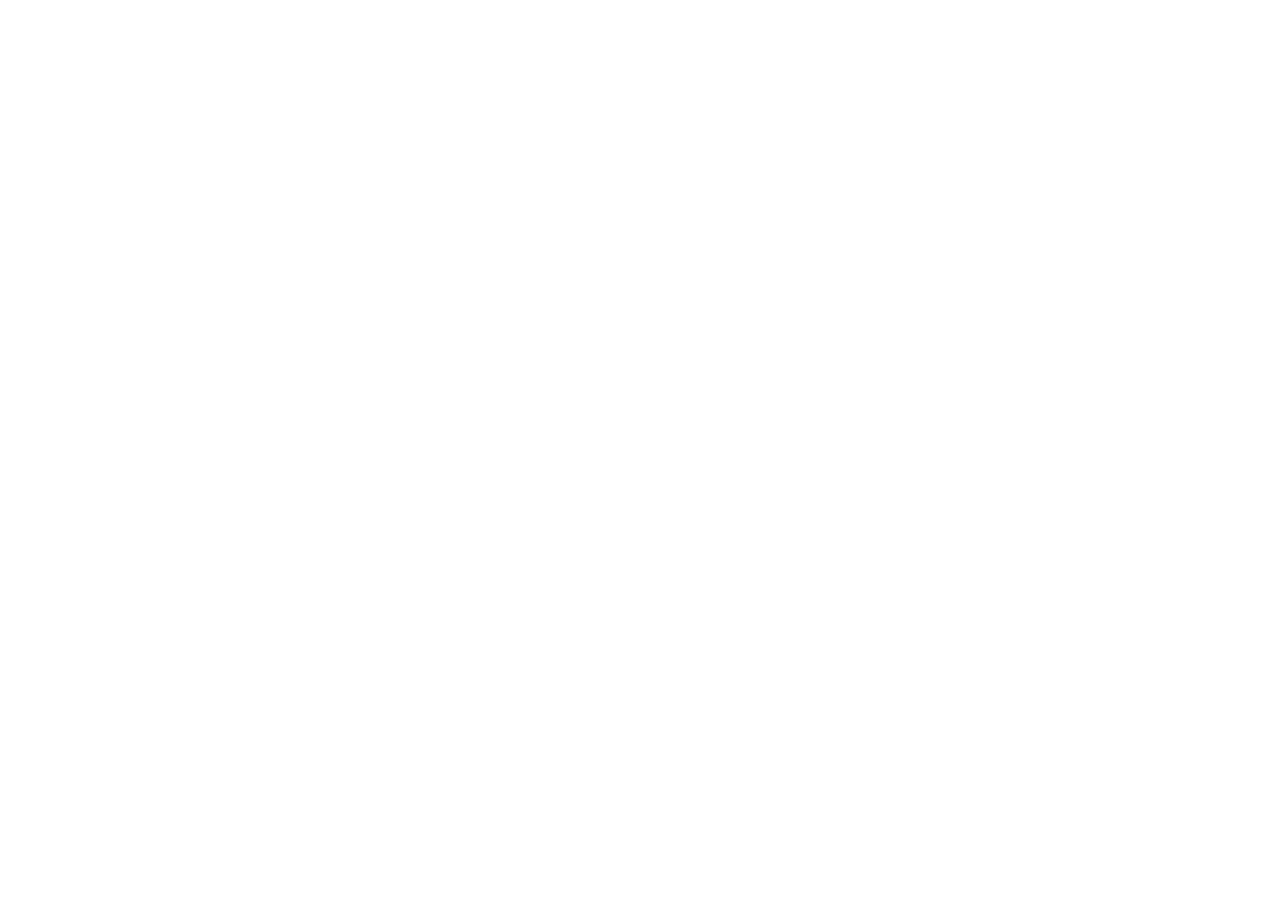
==== HTML/cadastro.html @ 1b9bcfbc "Conectando codigos entre si e ao Github" ====
<!doctype html>
<html lang="en">
  <head>
    <!-- Required meta tags -->
    <meta charset="utf-8">
    <meta name="viewport" content="width=device-width, initial-scale=1">

    <!-- Bootstrap CSS -->
    <link href="https://cdn.jsdelivr.net/npm/bootstrap@5.0.2/dist/css/bootstrap.min.css" rel="stylesheet" integrity="sha384-EVSTQN3/azprG1Anm3QDgpJLIm9Nao0Yz1ztcQTwFspd3yD65VohhpuuCOmLASjC" crossorigin="anonymous">
    <link rel="stylesheet" href="../CSS/index.css"/>

    <title>Hello, world!</title>
  </head>
  <body>
    

    <!-- Optional JavaScript; choose one of the two! -->

    <!-- Option 1: Bootstrap Bundle with Popper -->
    <script src="https://cdn.jsdelivr.net/npm/bootstrap@5.0.2/dist/js/bootstrap.bundle.min.js" integrity="sha384-MrcW6ZMFYlzcLA8Nl+NtUVF0sA7MsXsP1UyJoMp4YLEuNSfAP+JcXn/tWtIaxVXM" crossorigin="anonymous"></script>

    <!-- Option 2: Separate Popper and Bootstrap JS -->
    <!--
    <script src="https://cdn.jsdelivr.net/npm/@popperjs/core@2.9.2/dist/umd/popper.min.js" integrity="sha384-IQsoLXl5PILFhosVNubq5LC7Qb9DXgDA9i+tQ8Zj3iwWAwPtgFTxbJ8NT4GN1R8p" crossorigin="anonymous"></script>
    <script src="https://cdn.jsdelivr.net/npm/bootstrap@5.0.2/dist/js/bootstrap.min.js" integrity="sha384-cVKIPhGWiC2Al4u+LWgxfKTRIcfu0JTxR+EQDz/bgldoEyl4H0zUF0QKbrJ0EcQF" crossorigin="anonymous"></script>
    -->
    <script src="../JS/index.js"></script>
  </body>
</html>
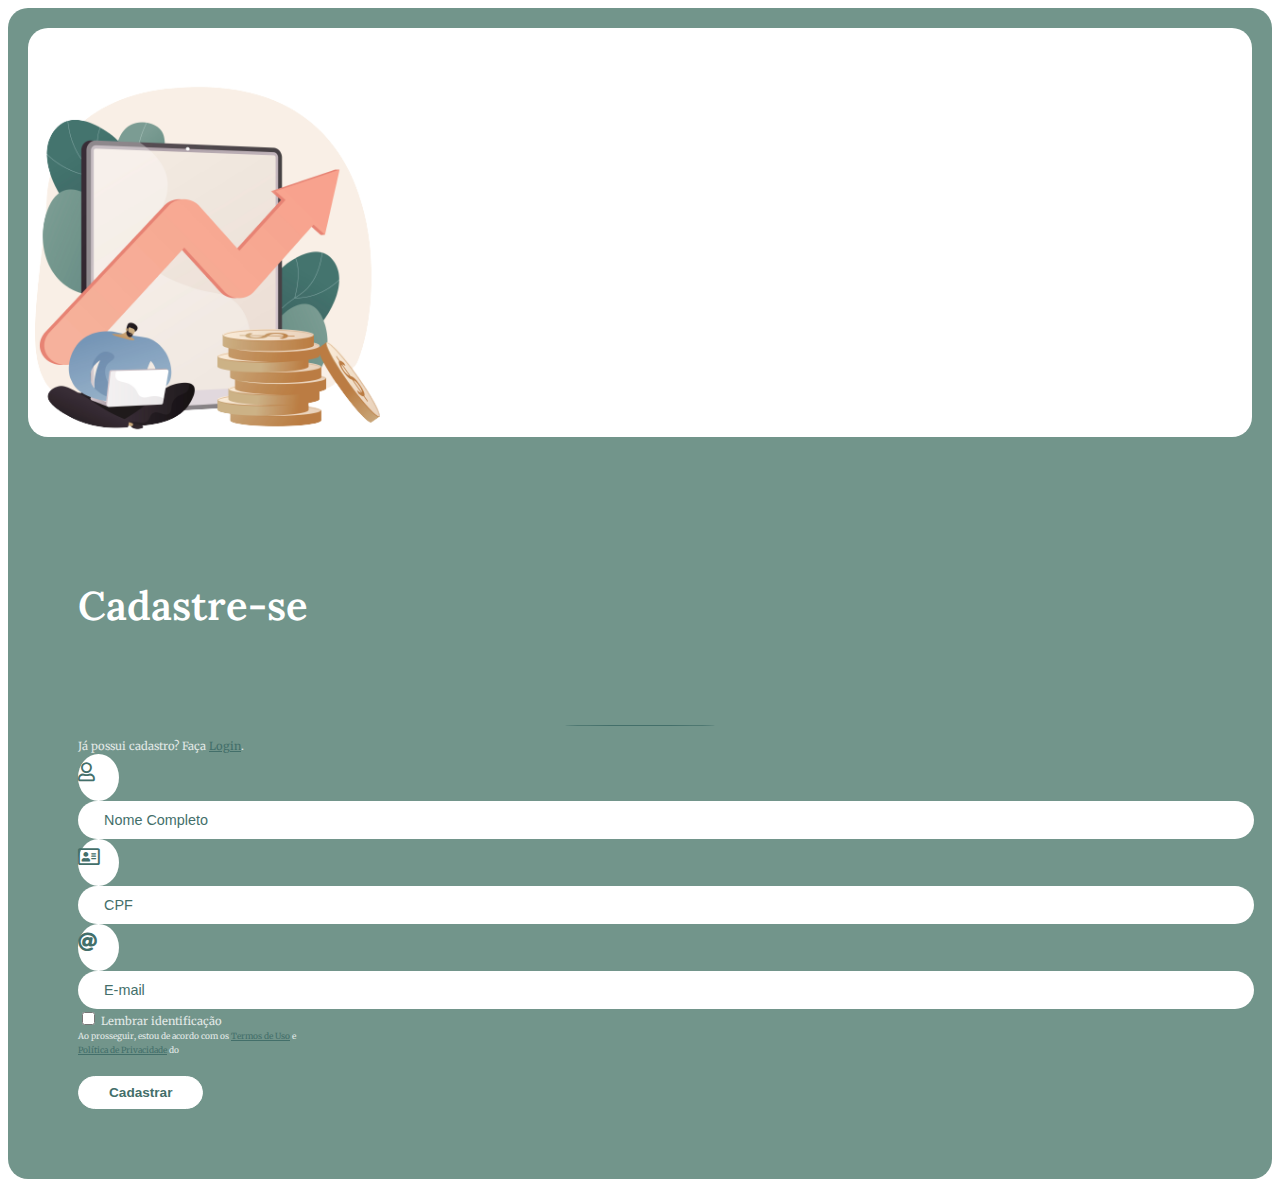
==== commit e9e0a0be: "Iniciando a pagina de cadastro" ====
--- a/HTML/cadastro.html
+++ b/HTML/cadastro.html
@@ -1,29 +1,84 @@
 <!doctype html>
 <html lang="en">
-  <head>
-    <!-- Required meta tags -->
-    <meta charset="utf-8">
-    <meta name="viewport" content="width=device-width, initial-scale=1">
+    <head>
+        <!-- Required meta tags -->
+        <meta charset="utf-8">
+        <meta name="viewport" content="width=device-width, initial-scale=1">
 
-    <!-- Bootstrap CSS -->
-    <link href="https://cdn.jsdelivr.net/npm/bootstrap@5.0.2/dist/css/bootstrap.min.css" rel="stylesheet" integrity="sha384-EVSTQN3/azprG1Anm3QDgpJLIm9Nao0Yz1ztcQTwFspd3yD65VohhpuuCOmLASjC" crossorigin="anonymous">
-    <link rel="stylesheet" href="../CSS/index.css"/>
+        <!-- Bootstrap CSS -->
+        <link href="https://cdn.jsdelivr.net/npm/bootstrap@5.0.2/dist/css/bootstrap.min.css" rel="stylesheet" integrity="sha384-EVSTQN3/azprG1Anm3QDgpJLIm9Nao0Yz1ztcQTwFspd3yD65VohhpuuCOmLASjC" crossorigin="anonymous">
 
-    <title>Hello, world!</title>
-  </head>
-  <body>
-    
+        <link rel="preconnect" href="https://fonts.googleapis.com">
+        <link rel="preconnect" href="https://fonts.gstatic.com" crossorigin>
+        <link href="https://fonts.googleapis.com/css2?family=Lora:wght@400;500;600;700&display=swap" rel="stylesheet">
+        <link href="https://fonts.googleapis.com/css2?family=Merriweather:wght@300;400;700&display=swap" rel="stylesheet">
 
-    <!-- Optional JavaScript; choose one of the two! -->
+        <link rel="stylesheet" href="https://cdnjs.cloudflare.com/ajax/libs/font-awesome/5.15.3/css/all.min.css">
+        <link rel="stylesheet" href="../CSS/index.css"/>
 
-    <!-- Option 1: Bootstrap Bundle with Popper -->
-    <script src="https://cdn.jsdelivr.net/npm/bootstrap@5.0.2/dist/js/bootstrap.bundle.min.js" integrity="sha384-MrcW6ZMFYlzcLA8Nl+NtUVF0sA7MsXsP1UyJoMp4YLEuNSfAP+JcXn/tWtIaxVXM" crossorigin="anonymous"></script>
+        <title>Hello, world!</title>
+    </head>
+    <body>
 
-    <!-- Option 2: Separate Popper and Bootstrap JS -->
-    <!--
-    <script src="https://cdn.jsdelivr.net/npm/@popperjs/core@2.9.2/dist/umd/popper.min.js" integrity="sha384-IQsoLXl5PILFhosVNubq5LC7Qb9DXgDA9i+tQ8Zj3iwWAwPtgFTxbJ8NT4GN1R8p" crossorigin="anonymous"></script>
-    <script src="https://cdn.jsdelivr.net/npm/bootstrap@5.0.2/dist/js/bootstrap.min.js" integrity="sha384-cVKIPhGWiC2Al4u+LWgxfKTRIcfu0JTxR+EQDz/bgldoEyl4H0zUF0QKbrJ0EcQF" crossorigin="anonymous"></script>
-    -->
-    <script src="../JS/index.js"></script>
-  </body>
+        <section class="mt-5">
+            <div class="container">
+                <div class="row">
+                    <div class="col-10 offset-1">
+                        <div class="row borda-div-cadastro">
+                            <div class="col-5 bg-cadastro div-imagem-cadastro text-center">
+                                <img class="imagem-cadastro" src="../Imagens/ImagemCadastrar.png"/>
+                            </div>
+                            <div class="col-7 div-cadastro text-center">
+                                <h6 class="titulo-principal">Cadastre-se</h6>
+                                <div class="div-linha"></div>
+                                <span class="texto-descricao">Já possui cadastro? Faça
+                                    <a class="link" href="#"> Login</a>.
+                                </span>
+                                <div class="d-flex mb-3 mt-3">
+                                    <div class="div-icones-input shadow"><i class="far fa-user"></i></div>
+                                    <div class="w-75">
+                                        <input class="form-control inputs shadow" type="text" placeholder="Nome Completo">
+                                    </div>
+                                </div>
+                                <div class="d-flex mb-3">
+                                    <div class="div-icones-input shadow"><i class="far fa-address-card"></i></div>
+                                    <div class="w-75">
+                                        <input class="form-control inputs shadow" type="text" placeholder="CPF">
+                                    </div>
+                                </div>
+                                <div class="d-flex mb-4">
+                                    <div class="div-icones-input shadow"><i class="fas fa-at"></i></div>
+                                    <div class="w-75">
+                                        <input class="form-control inputs shadow" type="text" placeholder="E-mail">
+                                    </div>
+                                </div>
+                                <div class="texto-descricao text-center">
+                                    <input class="form-check-input mt-0" type="checkbox" id="checkbox_cadastro" aria-label="Checkbox for following text input">
+                                    <label for="checkbox_cadastro">Lembrar identificação</label>
+                                    <br>
+                                    <span class="termo-privacidade">
+                                        Ao prosseguir, estou de acordo com os <a class="link" href="#">Termos de Uso</a> e<br><a class="link"" href="#">Política de Privacidade</a> do
+                                    </span>
+                                </div>
+                                <button type="button" class="btn btn-cadastrar shadow">Cadastrar</button>
+                            </div>
+                        </div>
+                    </div>
+                </div>
+            </div>
+        </section>
+
+
+        <!-- Optional JavaScript; choose one of the two! -->
+
+        <!-- Option 1: Bootstrap Bundle with Popper -->
+        <script src="https://cdn.jsdelivr.net/npm/bootstrap@5.0.2/dist/js/bootstrap.bundle.min.js" integrity="sha384-MrcW6ZMFYlzcLA8Nl+NtUVF0sA7MsXsP1UyJoMp4YLEuNSfAP+JcXn/tWtIaxVXM" crossorigin="anonymous"></script>
+        
+        <!-- Option 2: Separate Popper and Bootstrap JS -->
+        <!--
+        <script src="https://cdn.jsdelivr.net/npm/@popperjs/core@2.9.2/dist/umd/popper.min.js" integrity="sha384-IQsoLXl5PILFhosVNubq5LC7Qb9DXgDA9i+tQ8Zj3iwWAwPtgFTxbJ8NT4GN1R8p" crossorigin="anonymous"></script>
+        <script src="https://cdn.jsdelivr.net/npm/bootstrap@5.0.2/dist/js/bootstrap.min.js" integrity="sha384-cVKIPhGWiC2Al4u+LWgxfKTRIcfu0JTxR+EQDz/bgldoEyl4H0zUF0QKbrJ0EcQF" crossorigin="anonymous"></script>
+        -->
+        <script src="../JS/index.js"></script>
+    </body>
 </html>--- a/CSS/index.css
+++ b/CSS/index.css
@@ -0,0 +1,129 @@
+body {
+    font-family: 'Merriweather', serif;
+}
+
+.div-cadastro {
+    padding: 50px;
+    color: white;
+}
+
+.borda-div-cadastro {
+    padding: 20px;
+    background-color: #72958b;
+    border-radius: 20px;
+}
+
+.imagem-cadastro {
+    border-radius: 20px;
+    height: 350px;
+    margin-left: -10px;
+    margin-top: 55px;
+}
+
+.div-imagem-cadastro {
+    background-color: white;
+    border-radius: 20px;
+}
+
+.titulo-principal {
+    font-family: 'Lora', serif;
+    font-size: 2.5em;
+    font-weight: 600;
+}
+
+.div-linha {
+    border-bottom: 1px solid #436f6a;
+    width: 150px;
+    height: 1px;
+    border-radius: 100%;
+    margin-left: auto;
+    margin-right: auto;
+    margin-top: 8px;
+    margin-bottom: 8px;
+}
+
+.texto-descricao {
+    font-size: 0.7em;
+    color: #e2e9e7;
+}
+
+.link {
+    color: #436f6a;
+}
+
+.link:hover {
+    color: #e2e9e7;
+    transition: .4s;
+}
+
+.inputs {
+    border: 1px solid transparent;
+    border-radius: 20px;
+    color: #b8ccc1;
+    font-size: 0.9em;
+    padding: 10px 25px;
+    width: 100%;
+}
+
+.inputs:focus {
+    border: 1px solid #436f6a;
+}
+
+.inputs::placeholder {
+    color: #436f6a;
+}
+
+.div-icones-input {
+    margin-right: 20px;
+    background-color: white;
+    border-radius: 100%;
+    width: 41px;
+    height: 41px; color: #436f6a;
+    font-size: 1.2em;
+    padding-top: 6px;
+}
+
+.form-check-input {
+    border-radius: 100% !important;
+    margin-right: 3px;
+}
+
+.termo-privacidade {
+    font-size: 0.75em;
+}
+
+.btn-cadastrar {
+    padding: 8px 30px;
+    margin-top: 20px;
+    border: 1px solid white;
+    border-radius: 40px;
+    background-color: white;
+    color: #436f6a;
+    font-weight: 600;
+    font-size: 0.85em;
+}
+
+.btn-cadastrar:hover {
+    background-color: #436f6a;
+    border: 1px solid #436f6a;
+    color: #b8ccc1;
+    transition: .4s;
+}
+
+.btn-cadastrar:focus {
+    border: 1px solid #b8ccc1 !important;
+}
+
+@media (max-width: 330px) {}
+
+@media (max-width: 425px) and (min-width:  331px) {}
+
+@media (max-width: 575px) and (min-width:  426px) {}
+
+@media (max-width: 767px) and (min-width: 576px) {}
+
+@media (max-width: 991px) and (min-width: 768px) {}
+
+@media (max-width: 1200px) and (min-width: 992px) {}
+
+@media (min-width: 1201px) {}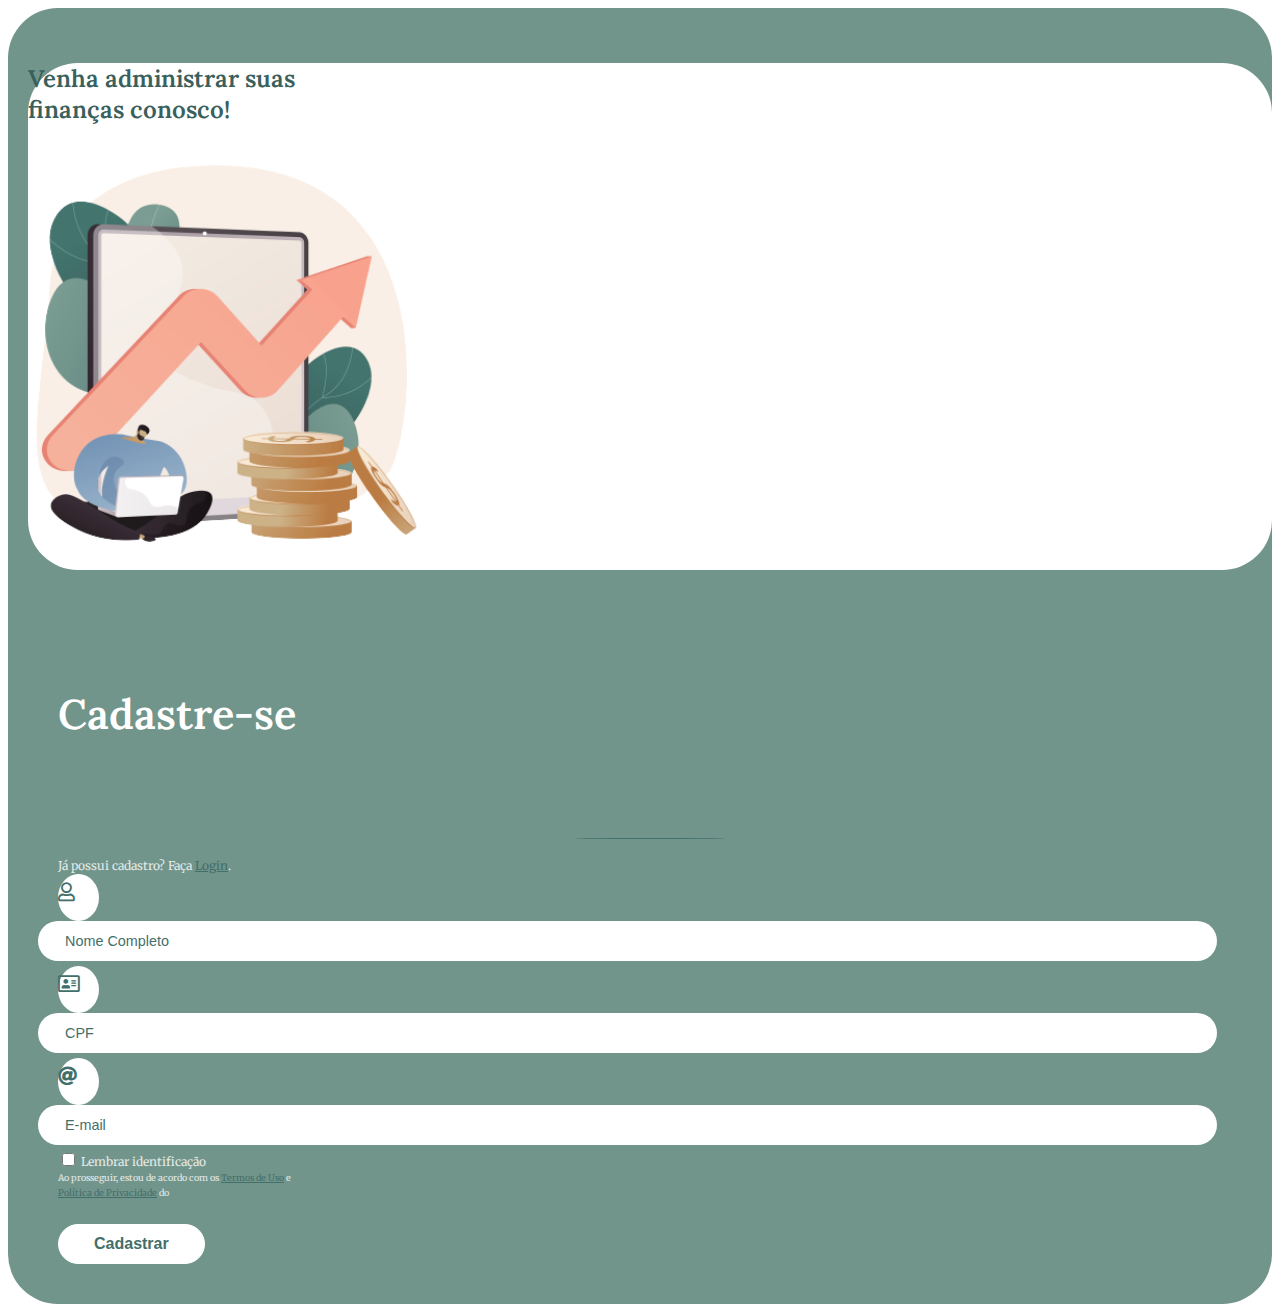
==== commit 1610b1e4: "Formulario de troca de senha" ====
--- a/HTML/cadastro.html
+++ b/HTML/cadastro.html
@@ -20,50 +20,57 @@
     </head>
     <body>
 
-        <section class="mt-5">
-            <div class="container">
-                <div class="row">
-                    <div class="col-10 offset-1">
-                        <div class="row borda-div-cadastro">
-                            <div class="col-5 bg-cadastro div-imagem-cadastro text-center">
-                                <img class="imagem-cadastro" src="../Imagens/ImagemCadastrar.png"/>
-                            </div>
-                            <div class="col-7 div-cadastro text-center">
-                                <h6 class="titulo-principal">Cadastre-se</h6>
-                                <div class="div-linha"></div>
-                                <span class="texto-descricao">Já possui cadastro? Faça
-                                    <a class="link" href="#"> Login</a>.
-                                </span>
-                                <div class="d-flex mb-3 mt-3">
-                                    <div class="div-icones-input shadow"><i class="far fa-user"></i></div>
-                                    <div class="w-75">
-                                        <input class="form-control inputs shadow" type="text" placeholder="Nome Completo">
-                                    </div>
-                                </div>
-                                <div class="d-flex mb-3">
-                                    <div class="div-icones-input shadow"><i class="far fa-address-card"></i></div>
-                                    <div class="w-75">
-                                        <input class="form-control inputs shadow" type="text" placeholder="CPF">
-                                    </div>
-                                </div>
-                                <div class="d-flex mb-4">
-                                    <div class="div-icones-input shadow"><i class="fas fa-at"></i></div>
-                                    <div class="w-75">
-                                        <input class="form-control inputs shadow" type="text" placeholder="E-mail">
-                                    </div>
-                                </div>
-                                <div class="texto-descricao text-center">
-                                    <input class="form-check-input mt-0" type="checkbox" id="checkbox_cadastro" aria-label="Checkbox for following text input">
-                                    <label for="checkbox_cadastro">Lembrar identificação</label>
-                                    <br>
-                                    <span class="termo-privacidade">
-                                        Ao prosseguir, estou de acordo com os <a class="link" href="#">Termos de Uso</a> e<br><a class="link"" href="#">Política de Privacidade</a> do
-                                    </span>
-                                </div>
-                                <button type="button" class="btn btn-cadastrar shadow">Cadastrar</button>
-                            </div>
+        <section class="container pt-5">
+            <div class="row borda-div-cadastro">
+                <div class="col-lg-6 col-md-5 col-sm-12 bg-cadastro div-imagem-cadastro text-center">
+                    <h1 class="subtitulo">Venha administrar suas<br>finanças conosco!</h1>
+                    <img class="imagem-cadastro" src="../Imagens/ImagemCadastrar.png"/>
+                </div>
+                <div class="col-lg-6 col-md-7 col-sm-12 div-cadastro text-center">
+                    <h6 class="titulo-principal mt-lg-3">Cadastre-se</h6>
+                    <div class="div-linha"></div>
+                    <span class="texto-descricao">Já possui cadastro? Faça
+                        <a class="link" href="../HTML/login.html"> Login</a>.
+                    </span>
+
+                    <div class="row my-4">
+                        <div class="col-2">
+                            <div class="div-icones-input shadow"><i class="far fa-user"></i></div>
+                        </div>
+                        <div class="col-10">
+                            <input class="form-control inputs shadow" type="text" placeholder="Nome Completo">
                         </div>
                     </div>
+                    <div class="row mb-4">
+                        <div class="col-2">
+                            <div class="div-icones-input shadow"><i class="far fa-address-card"></i></div>
+                        </div>
+                        <div class="col-10">
+                            <input class="form-control inputs shadow" type="text" placeholder="CPF">
+                            <p class="validacao-campo text-danger">CPF inválido!</p>
+                            <p class="validacao-campo text-danger">Esse CPF já está cadastrado!</p>
+                        </div>
+                    </div>
+                    <div class="row mb-lg-5 mb-md-4 mb-sm-4 mb-4">
+                        <div class="col-2">
+                            <div class="div-icones-input shadow"><i class="fas fa-at"></i></div>
+                        </div>
+                        <div class="col-10">
+                            <input class="form-control inputs shadow" type="text" placeholder="E-mail">
+                            <p class="validacao-campo text-danger">E-mail inválido!</p>
+                            <p class="validacao-campo text-danger">Esse E-mail já está cadastrado!</p>
+                        </div>
+                    </div>
+                    <div class="texto-descricao text-center">
+                        <input class="form-check-input mt-0" type="checkbox" id="checkbox_cadastro" aria-label="Checkbox for following text input">
+                        <label for="checkbox_cadastro">Lembrar identificação</label>
+                        <br>
+                        <span class="termo-privacidade">
+                            Ao prosseguir, estou de acordo com os <a class="link" href="#">Termos de Uso</a> e<br><a class="link"" href="#">Política de Privacidade</a> do
+                        </span>
+                    </div>
+                    <button type="button" class="btn btn-cadastrar shadow-lg">Cadastrar</button>
+                    <div class="div-linha" id="linha_responsivo"></div>
                 </div>
             </div>
         </section>
--- a/CSS/index.css
+++ b/CSS/index.css
@@ -2,22 +2,39 @@
     font-family: 'Merriweather', serif;
 }
 
+
 .div-cadastro {
-    padding: 50px;
+    padding: 10px 30px 10px 30px;
     color: white;
 }
 
 .borda-div-cadastro {
-    padding: 20px;
+    padding: 20px 0px 20px 20px;
     background-color: #72958b;
     border-radius: 20px;
 }
 
+.borda-msg-cadastro {
+    padding: 20px 20px 20px 20px;
+    background-color: #b8ccc1;
+    border-radius: 50px;
+}
+
+.bg-msg-cadastro {
+    background-color: #39605c;
+    height: 100%;
+    padding-top: 70px;
+}
+
 .imagem-cadastro {
-    border-radius: 20px;
-    height: 350px;
-    margin-left: -10px;
-    margin-top: 55px;
+    border-radius: 50px;
+    height: 400px;
+    margin-top: 20px;
+    margin-bottom: 20px;
+}
+
+.imagem-msg-cadastro {
+    height: 400px;
 }
 
 .div-imagem-cadastro {
@@ -27,8 +44,32 @@
 
 .titulo-principal {
     font-family: 'Lora', serif;
-    font-size: 2.5em;
+    font-size: 2.6em;
     font-weight: 600;
+}
+
+.subtitulo {
+    font-size: 1.5em;
+    font-family: 'Lora', serif;
+    font-weight: 600;
+    margin-top: 35px;
+    color: #39605c;
+}
+
+.texto-msg-cadastro {
+    font-size: 2em;
+    font-weight: 600;
+    color: #26403d;
+}
+
+.p-msg-cadastro {
+    padding: 50px;
+}
+
+.cronometro-msg-cadastro {
+    font-size: 1em !important;
+    text-decoration: underline;
+    color: #39605c;
 }
 
 .div-linha {
@@ -38,12 +79,12 @@
     border-radius: 100%;
     margin-left: auto;
     margin-right: auto;
-    margin-top: 8px;
-    margin-bottom: 8px;
+    margin-top: 15px;
+    margin-bottom: 15px;
 }
 
 .texto-descricao {
-    font-size: 0.7em;
+    font-size: 0.75em;
     color: #e2e9e7;
 }
 
@@ -57,16 +98,18 @@
 }
 
 .inputs {
-    border: 1px solid transparent;
+    border: 2px solid transparent;
     border-radius: 20px;
-    color: #b8ccc1;
+    color: #39605c;
     font-size: 0.9em;
     padding: 10px 25px;
-    width: 100%;
+    margin-left: -20px;
+    width: 95%;
+    margin-bottom: 5px;
 }
 
 .inputs:focus {
-    border: 1px solid #436f6a;
+    border: 2px solid #436f6a;
 }
 
 .inputs::placeholder {
@@ -93,37 +136,672 @@
 }
 
 .btn-cadastrar {
-    padding: 8px 30px;
-    margin-top: 20px;
+    padding: 10px 35px;
+    margin-top: 25px;
     border: 1px solid white;
     border-radius: 40px;
     background-color: white;
     color: #436f6a;
     font-weight: 600;
-    font-size: 0.85em;
+    font-size: 1em;
 }
 
 .btn-cadastrar:hover {
+    background-color: #26403d;
+    border: 1px solid #26403d;
+    color: #b8ccc1;
+    transition: .4s;
+}
+
+.btn-cadastrar:focus {
+    border: 1px solid #b8ccc1 !important;
+}
+
+.btn-msg-cadastrar {
+    padding: 15px 50px;
+    margin-top: 40px;
+    border: 1px solid #26403d;
+    border-radius: 40px;
+    background-color: #26403d;
+    color: white;
+    font-weight: 600;
+    font-size: 1.1em;
+}
+
+.btn-msg-cadastrar:hover {
+    background-color: #39605c;
+    border: 1px solid #39605c;
+    color: white;
+    transition: .4s;
+}
+
+.btn-msg-cadastrar:focus {
+    border: 1px solid #72958b !important;
+}
+
+.validacao-campo {
+    font-size: 0.6em;
+    letter-spacing: 0.5px;
+    text-align: right;
+    margin: 3px 50px -14px 0px;
+    color: #ff3333;
+    display: none;
+}
+
+#linha_responsivo {
+    display: none;
+    margin-top: 40px;
+    width: 90%;
+}
+
+.btn-login {
+    padding: 12px 50px;
+    margin-top: 25px;
+    border: 1px solid white;
+    border-radius: 40px;
+    background-color: white;
+    color: #436f6a;
+    font-weight: 600;
+    font-size: 1em;
+}
+
+.btn-login:hover {
     background-color: #436f6a;
     border: 1px solid #436f6a;
     color: #b8ccc1;
     transition: .4s;
 }
 
-.btn-cadastrar:focus {
+.btn-login:focus {
     border: 1px solid #b8ccc1 !important;
 }
 
-@media (max-width: 330px) {}
-
-@media (max-width: 425px) and (min-width:  331px) {}
-
-@media (max-width: 575px) and (min-width:  426px) {}
-
-@media (max-width: 767px) and (min-width: 576px) {}
-
-@media (max-width: 991px) and (min-width: 768px) {}
-
-@media (max-width: 1200px) and (min-width: 992px) {}
-
-@media (min-width: 1201px) {}+.input-alterar-senha {
+    border: 2px solid transparent;
+    border-radius: 20px;
+    color: #39605c;
+    font-size: 0.9em;
+    padding: 10px 25px;
+    margin-bottom: 5px;
+}
+
+.input-alterar-senha:focus {
+    border: 2px solid #436f6a;
+}
+
+.input-alterar-senha::placeholder {
+    color: #436f6a;
+}
+
+.icone-alterar-senha {
+    height: 45px;
+    width: 45px;
+    margin-left: auto;
+    margin-right: auto;
+    padding-top: 5px;
+    color: white;
+    font-size: 1.3em;
+    border: 2px solid white;
+    border-radius: 100%;
+    background-color: #b8ccc12f;
+}
+
+@media (max-width: 330px) {
+    .imagem-cadastro {
+        margin-left: -15px;
+        height: 235px;
+        margin-bottom: 10px;
+        margin-top: 10px;
+    }
+
+    .titulo-principal {
+        font-size: 1.8em;
+    }
+    
+    .subtitulo {
+        font-size: 1.2em;
+        margin-top: 15px;
+        color: white;
+    }
+    
+    .div-linha {
+        margin-top: 15px;
+        margin-bottom: 20px;
+    }
+    
+    .texto-descricao {
+        font-size: 0.7em;
+    }
+
+    .div-cadastro {
+        padding: unset;
+        order: 1;
+    }
+
+    .borda-div-cadastro {
+        padding: 40px 20px 25px 20px;
+        margin-left: 5px;
+        margin-right: 5px;
+    }
+
+    .inputs {
+        width: 100%;
+        margin-left: -7px;
+        font-size: 0.7em;
+        padding: 9px 20px;
+    }
+
+    .validacao-campo {
+        margin: 3px 30px -14px 0px;
+    }
+
+    .div-icones-input {
+        font-size: 1.1em;
+        padding-top: 6px;
+        margin-left: -2px;
+        width: 36px;
+        height: 36px;
+    }
+
+    .btn-cadastrar {
+        padding: 8px 35px;
+        margin-top: 25px;
+        font-size: 0.9em;
+    }
+
+    .div-imagem-cadastro {
+        order: 2;
+        background-color: unset;
+    }
+
+    #linha_responsivo {
+        display: block;
+    }
+
+    .texto-msg-cadastro {
+        font-size: 1em;
+    }
+
+    .imagem-msg-cadastro {
+        height: 200px;
+        margin-top: 10px;
+    }
+
+    .p-msg-cadastro {
+        padding: 10px;
+        padding-top: 25px;
+    }
+
+    .p-retirar {
+        padding-left: unset !important;
+        padding-right: unset !important;
+    }
+
+    .borda-msg-cadastro {
+        margin-left: 10px;
+        margin-right: 10px;
+    }
+
+    .cronometro-msg-cadastro {
+        font-size: 0.8em !important;
+    }
+
+    .btn-msg-cadastrar {
+        padding: 10px 30px;
+        margin-top: 30px;
+        font-size: 0.8em;
+    }
+
+    .icone-alterar-senha {
+        height: 40px;
+        width: 40px;
+        margin-top: -10px;
+        margin-bottom: -10px;
+        padding-top: 5px;
+        font-size: 1em;
+    }
+}
+
+@media (max-width: 425px) and (min-width:  331px) {
+    .imagem-cadastro {
+        margin-left: -10px;
+        height: 235px;
+        margin-bottom: 10px;
+        margin-top: 10px;
+    }
+
+    .titulo-principal {
+        font-size: 1.9em;
+    }
+    
+    .subtitulo {
+        font-size: 1.2em;
+        margin-top: 15px;
+        color: white;
+    }
+    
+    .div-linha {
+        margin-top: 15px;
+        margin-bottom: 25px;
+    }
+    
+    .texto-descricao {
+        font-size: 0.7em;
+    }
+
+    .div-cadastro {
+        padding: unset;
+        order: 1;
+    }
+
+    .borda-div-cadastro {
+        padding: 40px 20px 25px 20px;
+        margin-left: 5px;
+        margin-right: 5px;
+    }
+
+    .inputs {
+        width: 95%;
+        margin-left: -7px;
+        font-size: 0.7em;
+        padding: 9px 20px;
+    }
+
+    .validacao-campo {
+        margin: 3px 30px -14px 0px;
+    }
+
+    .div-icones-input {
+        font-size: 1.1em;
+        padding-top: 6px;
+        margin-left: -2px;
+        width: 36px;
+        height: 36px;
+    }
+
+    .btn-cadastrar {
+        padding: 8px 35px;
+        margin-top: 25px;
+        font-size: 0.9em;
+    }
+
+    .div-imagem-cadastro {
+        order: 2;
+        background-color: unset;
+    }
+
+    #linha_responsivo {
+        display: block;
+    }
+
+    .texto-msg-cadastro {
+        font-size: 1em;
+    }
+
+    .imagem-msg-cadastro {
+        height: 215px;
+        margin-top: 10px;
+    }
+
+    .p-msg-cadastro {
+        padding: 10px;
+        padding-top: 25px;
+    }
+
+    .borda-msg-cadastro {
+        margin-left: 10px;
+        margin-right: 10px;
+    }
+
+    .cronometro-msg-cadastro {
+        font-size: 0.8em !important;
+    }
+
+    .btn-msg-cadastrar {
+        padding: 10px 30px;
+        margin-top: 30px;
+        font-size: 0.8em;
+    }
+
+    .icone-alterar-senha {
+        height: 40px;
+        width: 40px;
+        margin-top: -10px;
+        margin-bottom: -10px;
+        padding-top: 5px;
+        font-size: 1em;
+    }
+
+}
+
+@media (max-width: 575px) and (min-width:  426px) {
+
+    .imagem-cadastro {
+        margin-left: -15px;
+        height: 300px;
+    }
+
+    .titulo-principal {
+        font-size: 2em;
+    }
+    
+    .subtitulo {
+        font-size: 1.4em;
+        margin-top: 15px;
+        color: white;
+    }
+    
+    .div-linha {
+        margin-top: 15px;
+        margin-bottom: 25px;
+    }
+    
+    .texto-descricao {
+        font-size: 0.7em;
+    }
+
+    .div-cadastro {
+        padding: unset;
+        order: 1;
+    }
+
+    .borda-div-cadastro {
+        padding: 40px 20px 25px 20px;
+        margin-left: 20px;
+        margin-right: 20px;
+    }
+
+    .inputs {
+        width: 100%;
+        margin-left: -10px;
+        font-size: 0.8em;
+        padding: 9px 20px;
+        margin-bottom: 5px;
+    }
+
+    .validacao-campo {
+        margin: 3px 30px -14px 0px;
+    }
+
+    .div-icones-input {
+        font-size: 1.1em;
+        padding-top: 7px;
+        margin-left: 5px;
+        width: 39px;
+        height: 39px;
+    }
+
+    .btn-cadastrar {
+        padding: 8px 35px;
+        margin-top: 25px;
+        font-size: 0.9em;
+    }
+
+    .div-imagem-cadastro {
+        order: 2;
+        background-color: unset;
+    }
+
+    #linha_responsivo {
+        display: block;
+    }
+
+    .texto-msg-cadastro {
+        font-size: 1.19em;
+    }
+
+    .imagem-msg-cadastro {
+        height: 250px;
+        margin-top: 10px;
+    }
+
+    .p-msg-cadastro {
+        padding: 20px;
+    }
+
+    .borda-msg-cadastro {
+        margin-left: 20px;
+        margin-right: 20px;
+    }
+
+    .cronometro-msg-cadastro {
+        font-size: 0.82em !important;
+    }
+
+    .btn-msg-cadastrar {
+        padding: 11px 37px;
+        margin-top: 30px;
+        font-size: 0.9em;
+    }
+
+    .icone-alterar-senha {
+        height: 40px;
+        width: 40px;
+        margin-top: -10px;
+        margin-bottom: -10px;
+        padding-top: 5px;
+        font-size: 1em;
+    }
+
+}
+
+@media (max-width: 767px) and (min-width: 576px) {
+
+    .imagem-cadastro {
+        margin-left: -unset;
+        height: 350px;
+    }
+
+    .titulo-principal {
+        font-size: 2.15em;
+    }
+    
+    .subtitulo {
+        font-size: 1.4em;
+        margin-top: 40px;
+        color: white;
+    }
+    
+    .div-linha {
+        margin-top: 15px;
+        margin-bottom: 25px;
+    }
+    
+    .texto-descricao {
+        font-size: 0.7em;
+    }
+
+    #linha_responsivo {
+        display: block;
+        margin-top: 50px;
+    }
+
+    .div-cadastro {
+        padding: unset;
+        order: 1;
+    }
+
+    .borda-div-cadastro {
+        padding: 45px 20px 20px 20px;
+    }
+
+    .inputs {
+        width: 97%;
+        margin-left: -15px;
+        font-size: 0.8em;
+        padding: 10px 30px;
+        margin-bottom: 10px;
+    }
+
+    .validacao-campo {
+        margin: 3px 30px -14px 0px;
+    }
+
+    .div-icones-input {
+        font-size: 1.1em;
+        padding-top: 8px;
+        margin-left: 12px;
+    }
+
+    .btn-cadastrar {
+        padding: 8px 35px;
+        margin-top: 25px;
+        font-size: 0.9em;
+    }
+
+    .div-imagem-cadastro {
+        order: 2;
+        background-color: unset;
+    }
+
+    .texto-msg-cadastro {
+        font-size: 1.5em;
+    }
+
+    .imagem-msg-cadastro {
+        height: 350px;
+        margin-top: 20px;
+    }
+
+    .p-msg-cadastro {
+        padding: 35px;
+    }
+}
+
+@media (max-width: 991px) and (min-width: 768px) {
+    
+    .imagem-cadastro {
+        border-radius: 50px;
+        margin-left: -15px;
+        height: 280px;
+    }
+
+    .titulo-principal {
+        font-size: 2.15em;
+    }
+    
+    .subtitulo {
+        font-size: 1.2em;
+        margin-top: 40px;
+    }
+    
+    .div-linha {
+        margin-top: 12px;
+        margin-bottom: 12px;
+    }
+    
+    .texto-descricao {
+        font-size: 0.68em;
+    }
+
+    .div-cadastro {
+        padding: 10px 30px 10px 40px;
+    }
+
+    .inputs {
+        width: 97%;
+        margin-left: -15px;
+        font-size: 0.8em;
+        padding: 10px 20px;
+    }
+
+    .validacao-campo {
+        margin: 3px 30px -14px 0px;
+    }
+
+    .div-icones-input {
+        font-size: 1em;
+        padding-top: 8px;
+        margin-left: -12px;
+    }
+
+    .btn-cadastrar {
+        padding: 8px 35px;
+        margin-top: 20px;
+        font-size: 0.9em;
+    }
+
+    .borda-div-cadastro {
+        border-radius: 50px;
+    }
+
+    .div-imagem-cadastro {
+        border-radius: 50px;
+    }
+
+    .imagem-msg-cadastro {
+        height: 370px;
+        margin-top: 20px;
+    }
+
+    .p-msg-cadastro {
+        padding-bottom: 20px;
+    }
+
+    .borda-msg-cadastro {
+        margin-left: 20px;
+        margin-right: 20px;
+    }
+
+}
+
+@media (max-width: 1200px) and (min-width: 992px) {
+
+    .imagem-cadastro {
+        border-radius: 50px;
+        margin-left: -10px;
+        height: 360px;
+    }
+
+    .inputs {
+        margin-left: -12px;
+        width: 97%;
+    }
+
+    .validacao-campo {
+        margin: 3px 30px -14px 0px;
+    }
+
+    .borda-div-cadastro {
+        border-radius: 50px;
+    }
+
+    .div-imagem-cadastro {
+        border-radius: 50px;
+    }
+
+    .texto-msg-cadastro {
+        font-size: 1.9em;
+    }
+}
+
+@media (min-width: 1201px) {
+
+    .imagem-cadastro {
+        border-radius: 50px;
+        margin-left: -10px;
+        height: 385px;
+    }
+    
+    .div-imagem-cadastro {
+        border-radius: 50px;
+    }
+
+    .div-cadastro {
+        padding: 20px 30px 20px 30px;
+        color: white;
+    }
+
+    .borda-div-cadastro {
+        border-radius: 50px;
+    }
+
+    .borda-msg-cadastro {
+        padding: 60px 30px 70px 30px;
+        color: white;
+    }
+
+    .imagem-msg-cadastro {
+        height: 430px;
+    }
+}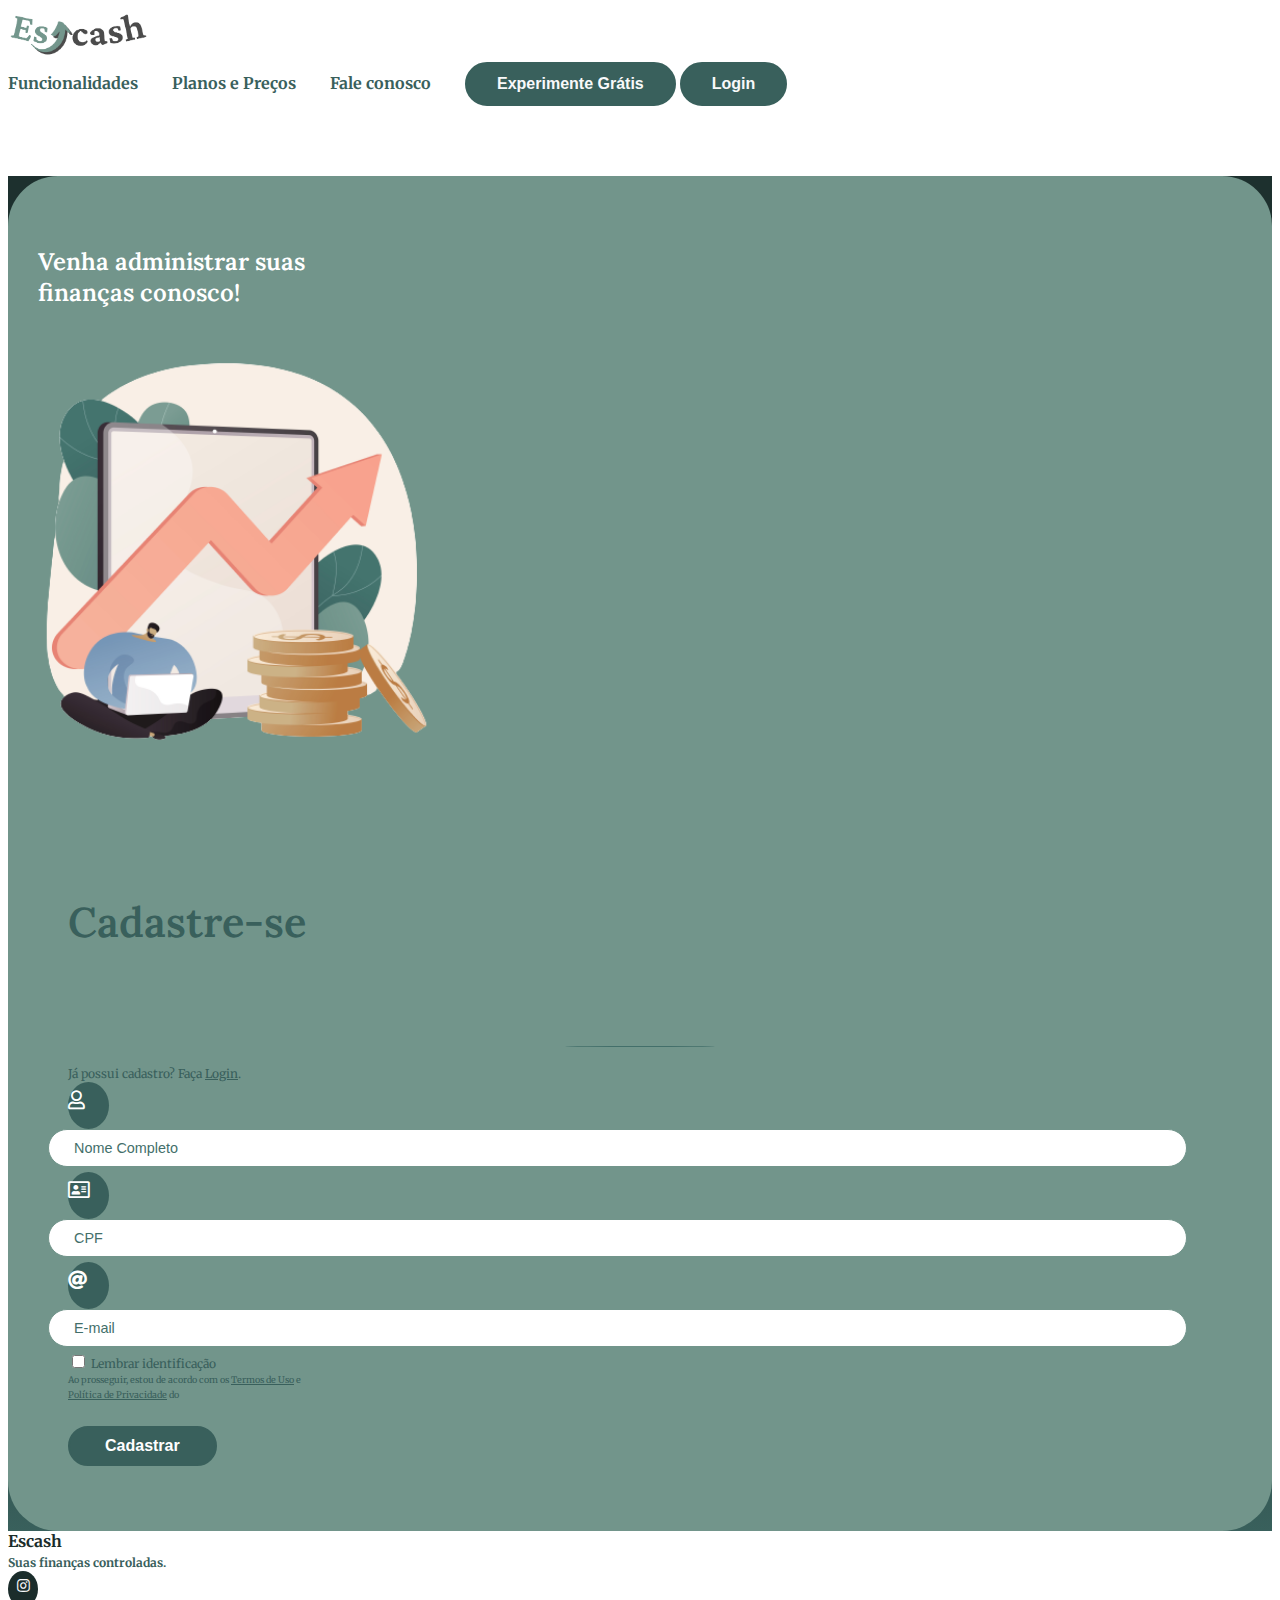
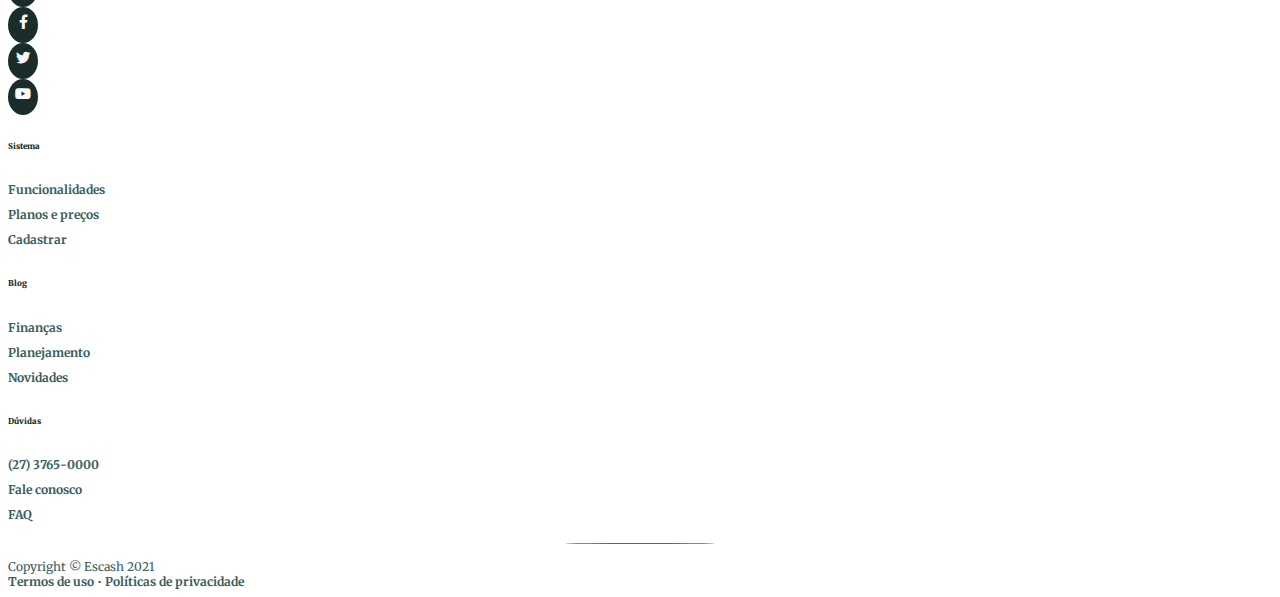
==== commit d039c568: "Adicionando a 'header' e o 'footer' a pagina de cadastro" ====
--- a/HTML/cadastro.html
+++ b/HTML/cadastro.html
@@ -20,61 +20,144 @@
     </head>
     <body>
 
-        <section class="container pt-5">
-            <div class="row borda-div-cadastro">
-                <div class="col-lg-6 col-md-5 col-sm-12 bg-cadastro div-imagem-cadastro text-center">
-                    <h1 class="subtitulo">Venha administrar suas<br>finanças conosco!</h1>
-                    <img class="imagem-cadastro" src="../Imagens/ImagemCadastrar.png"/>
+        <header class="bg-light position-fixed shadow-lg w-100">
+            <div class="container">
+                <div class="row menu-monitor py-lg-3 py-md-2">
+                    <div class="col-lg-3 col-md-2">
+                        <a href="#"><img class="imagem-logo" src="../Imagens/escashlogotexto.png"/></a>
+                    </div>
+                    <div class="col-lg-9 col-md-10 text-end">
+                        <a class="link-header" href="#">Funcionalidades</a>
+                        <a class="link-header" href="#">Planos e Preços</a>
+                        <a class="link-header" href="#">Fale conosco</a>
+                        <button type="button" class="btn btn-header">Experimente Grátis</button>
+                        <button type="button" class="btn btn-header ms-lg-3 ms-md-1">Login</button>
+                    </div>
                 </div>
-                <div class="col-lg-6 col-md-7 col-sm-12 div-cadastro text-center">
-                    <h6 class="titulo-principal mt-lg-3">Cadastre-se</h6>
-                    <div class="div-linha"></div>
-                    <span class="texto-descricao">Já possui cadastro? Faça
-                        <a class="link" href="../HTML/login.html"> Login</a>.
-                    </span>
-
-                    <div class="row my-4">
-                        <div class="col-2">
-                            <div class="div-icones-input shadow"><i class="far fa-user"></i></div>
+                <div class="row menu-mobile py-2">
+                    <div class="col-6">
+                        <a href="#"><img class="imagem-logo" src="../Imagens/escashlogotexto.png"/></a>
+                    </div>
+                    <div class="col-6 text-end">
+                        <i class="fas fa-bars"></i>
+                    </div>
+                </div>
+            </div>
+        </header>
+        <section class="bg-verde-escuro py-5">
+            <div class="container">
+                <div class="row borda-div-cadastro">
+                    <div class="col-lg-6 col-md-5 col-sm-12 text-center">
+                        <h1 class="subtitulo">Venha administrar suas<br>finanças conosco!</h1>
+                        <img class="imagem-cadastro" src="../Imagens/ImagemCadastrar.png"/>
+                    </div>
+                    <div class="col-lg-6 col-md-7 col-sm-12 div-cadastro bg-light text-center">
+                        <h6 class="titulo-principal mt-lg-3">Cadastre-se</h6>
+                        <div class="div-linha"></div>
+                        <span class="texto-descricao">Já possui cadastro? Faça
+                            <a class="link" href="../HTML/login.html"> Login</a>.
+                        </span>
+    
+                        <div class="row my-4">
+                            <div class="col-2">
+                                <div class="div-icones-input shadow"><i class="far fa-user"></i></div>
+                            </div>
+                            <div class="col-10">
+                                <input class="form-control inputs shadow" type="text" placeholder="Nome Completo">
+                            </div>
                         </div>
-                        <div class="col-10">
-                            <input class="form-control inputs shadow" type="text" placeholder="Nome Completo">
+                        <div class="row mb-4">
+                            <div class="col-2">
+                                <div class="div-icones-input shadow"><i class="far fa-address-card"></i></div>
+                            </div>
+                            <div class="col-10">
+                                <input class="form-control inputs shadow" type="text" placeholder="CPF">
+                                <p class="validacao-campo text-danger">CPF inválido!</p>
+                                <p class="validacao-campo text-danger">Esse CPF já está cadastrado!</p>
+                            </div>
                         </div>
+                        <div class="row mb-lg-4 mb-md-4 mb-sm-4 mb-4">
+                            <div class="col-2">
+                                <div class="div-icones-input shadow"><i class="fas fa-at"></i></div>
+                            </div>
+                            <div class="col-10">
+                                <input class="form-control inputs shadow" type="text" placeholder="E-mail">
+                                <p class="validacao-campo text-danger">E-mail inválido!</p>
+                                <p class="validacao-campo text-danger">Esse E-mail já está cadastrado!</p>
+                            </div>
+                        </div>
+                        <div class="texto-descricao text-center">
+                            <input class="form-check-input mt-0" type="checkbox" id="checkbox_cadastro" aria-label="Checkbox for following text input">
+                            <label for="checkbox_cadastro">Lembrar identificação</label>
+                            <br>
+                            <span class="termo-privacidade">
+                                Ao prosseguir, estou de acordo com os <a class="link" href="#">Termos de Uso</a> e<br><a class="link"" href="#">Política de Privacidade</a> do
+                            </span>
+                        </div>
+                        <button type="button" class="btn btn-cadastrar shadow-lg">Cadastrar</button>
                     </div>
-                    <div class="row mb-4">
-                        <div class="col-2">
-                            <div class="div-icones-input shadow"><i class="far fa-address-card"></i></div>
-                        </div>
-                        <div class="col-10">
-                            <input class="form-control inputs shadow" type="text" placeholder="CPF">
-                            <p class="validacao-campo text-danger">CPF inválido!</p>
-                            <p class="validacao-campo text-danger">Esse CPF já está cadastrado!</p>
-                        </div>
-                    </div>
-                    <div class="row mb-lg-5 mb-md-4 mb-sm-4 mb-4">
-                        <div class="col-2">
-                            <div class="div-icones-input shadow"><i class="fas fa-at"></i></div>
-                        </div>
-                        <div class="col-10">
-                            <input class="form-control inputs shadow" type="text" placeholder="E-mail">
-                            <p class="validacao-campo text-danger">E-mail inválido!</p>
-                            <p class="validacao-campo text-danger">Esse E-mail já está cadastrado!</p>
-                        </div>
-                    </div>
-                    <div class="texto-descricao text-center">
-                        <input class="form-check-input mt-0" type="checkbox" id="checkbox_cadastro" aria-label="Checkbox for following text input">
-                        <label for="checkbox_cadastro">Lembrar identificação</label>
-                        <br>
-                        <span class="termo-privacidade">
-                            Ao prosseguir, estou de acordo com os <a class="link" href="#">Termos de Uso</a> e<br><a class="link"" href="#">Política de Privacidade</a> do
-                        </span>
-                    </div>
-                    <button type="button" class="btn btn-cadastrar shadow-lg">Cadastrar</button>
-                    <div class="div-linha" id="linha_responsivo"></div>
                 </div>
             </div>
         </section>
-
+        <footer class="bg-light">
+            <div class="container">
+                <div class="row py-lg-5 py-md-5 py-4">
+                    <div class="col-lg-5 col-md-5 col-sm-12 col-6 mb-lg-0 mb-md-0 mb-sm-4 mb-4">
+                        <a class="link-header" href="#" style="color: #1b2d2b">Escash</a>
+                        <br>
+                        <b class="texto-descricao">Suas finanças controladas.</b>
+                        <div class="d-flex mt-2">
+                            <div class="icone-footer">
+                                <i class="fab fa-instagram"></i>
+                            </div>
+                            <div class="icone-footer">
+                                <i class="fab fa-facebook-f"></i>
+                            </div>
+                            <div class="icone-footer">
+                                <i class="fab fa-twitter"></i>
+                            </div>
+                            <div class="icone-footer">
+                                <i class="fab fa-youtube"></i>
+                            </div>
+                        </div>
+                    </div>
+                    <div class="col-lg-2 col-md-2 col-sm-4 col-6 mb-lg-0 mb-md-0 mb-sm-0 mb-4 texto-descricao" style="line-height: 25px;">
+                        <h6 style="color: #1b2d2b">
+                            <b>Sistema</b>
+                        </h6>
+                        <a class="link-header" href="#">Funcionalidades</a> <br>
+                        <a class="link-header" href="#">Planos e preços</a> <br>
+                        <a class="link-header" href="#">Cadastrar</a>
+                    </div>
+                    <div class="col-lg-2 col-md-2 col-sm-4 col-6 texto-descricao" style="line-height: 25px;">
+                        <h6 style="color: #1b2d2b">
+                            <b>Blog</b>
+                        </h6>
+                        <a class="link-header" href="#">Finanças</a> <br>
+                        <a class="link-header" href="#">Planejamento</a> <br>
+                        <a class="link-header" href="#">Novidades</a>
+                    </div>
+                    <div class="col-lg-3 col-md-2 col-sm-4 col-6 texto-descricao" style="line-height: 25px;">
+                        <h6 style="color: #1b2d2b">
+                            <b>Dúvidas</b>
+                        </h6>
+                        <a class="link-header" href="#">(27) 3765-0000</a> <br>
+                        <a class="link-header" href="#">Fale conosco</a> <br>
+                        <a class="link-header" href="#">FAQ</a>
+                    </div>
+                    <div class="col-12 my-3">
+                        <div class="div-linha w-100"></div>
+                    </div>
+                    <div class="col-lg-6 col-md-6 col-sm-6 col-12 texto-descricao">
+                        Copyright © Escash 2021
+                    </div>
+                    <div class="col-lg-6 col-md-6 col-sm-6 col-12 text-lg-end text-md-end text-sm-end text-start texto-descricao">
+                        <a href="#" class="link-header" style="margin-right: unset;">Termos de uso </a> • 
+                        <a href="#" class="link-header" style="margin-right: unset;"> Políticas de privacidade</a>
+                    </div>
+                </div>
+            </div>
+        </footer>
 
         <!-- Optional JavaScript; choose one of the two! -->
 
--- a/CSS/index.css
+++ b/CSS/index.css
@@ -2,16 +2,49 @@
     font-family: 'Merriweather', serif;
 }
 
+.link-header {
+    text-decoration: none;
+    font-size: 1em;
+    font-weight: bold;
+    color: #39605c;
+    margin-right: 30px;
+}
+
+.link-header:hover {
+    color: #1d302e;
+}
+
+.btn-header {
+    padding: 11px 30px;
+    border: 2px solid #39605c;
+    border-radius: 40px;
+    background-color: #39605c;
+    color: #f8f9fa;
+    font-weight: 600;
+    font-size: 1em;
+}
+
+.btn-header:hover {
+    border: 2px solid #39605c;
+    background-color: #f8f9fa;
+    color: #39605c;
+}
+
+.bg-verde-escuro {
+    background-color: #fff;
+    background-image: linear-gradient( #1d302e 70%, #39605c 100%);
+}
 
 .div-cadastro {
-    padding: 10px 30px 10px 30px;
-    color: white;
+    padding: 10px 10px 10px 10px;
+    border-radius: 50px;
 }
 
 .borda-div-cadastro {
-    padding: 20px 0px 20px 20px;
+    padding: 30px;
     background-color: #72958b;
     border-radius: 20px;
+    margin-top: 70px;
 }
 
 .borda-msg-cadastro {
@@ -20,40 +53,29 @@
     border-radius: 50px;
 }
 
-.bg-msg-cadastro {
-    background-color: #39605c;
-    height: 100%;
-    padding-top: 70px;
-}
-
 .imagem-cadastro {
-    border-radius: 50px;
     height: 400px;
-    margin-top: 20px;
+    margin-top: 35px;
     margin-bottom: 20px;
 }
 
 .imagem-msg-cadastro {
     height: 400px;
-}
-
-.div-imagem-cadastro {
-    background-color: white;
-    border-radius: 20px;
 }
 
 .titulo-principal {
     font-family: 'Lora', serif;
     font-size: 2.6em;
     font-weight: 600;
+    color: #39605c;
 }
 
 .subtitulo {
     font-size: 1.5em;
     font-family: 'Lora', serif;
     font-weight: 600;
-    margin-top: 35px;
-    color: #39605c;
+    margin-top: 40px;
+    color: white;
 }
 
 .texto-msg-cadastro {
@@ -85,20 +107,20 @@
 
 .texto-descricao {
     font-size: 0.75em;
-    color: #e2e9e7;
+    color: #39605c;
 }
 
 .link {
-    color: #436f6a;
+    color: #39605c;
 }
 
 .link:hover {
-    color: #e2e9e7;
+    color: #26403d;
     transition: .4s;
 }
 
 .inputs {
-    border: 2px solid transparent;
+    border: 1px solid #72958b;
     border-radius: 20px;
     color: #39605c;
     font-size: 0.9em;
@@ -109,7 +131,7 @@
 }
 
 .inputs:focus {
-    border: 2px solid #436f6a;
+    border: 1px solid #26403d;
 }
 
 .inputs::placeholder {
@@ -118,10 +140,10 @@
 
 .div-icones-input {
     margin-right: 20px;
-    background-color: white;
+    background-color: #39605c;
     border-radius: 100%;
     width: 41px;
-    height: 41px; color: #436f6a;
+    height: 41px; color: white;
     font-size: 1.2em;
     padding-top: 6px;
 }
@@ -136,25 +158,21 @@
 }
 
 .btn-cadastrar {
-    padding: 10px 35px;
+    padding: 9px 35px;
     margin-top: 25px;
-    border: 1px solid white;
+    border: 2px solid #39605c;
     border-radius: 40px;
-    background-color: white;
-    color: #436f6a;
+    background-color: #39605c;
+    color: white;
     font-weight: 600;
     font-size: 1em;
 }
 
 .btn-cadastrar:hover {
-    background-color: #26403d;
-    border: 1px solid #26403d;
-    color: #b8ccc1;
+    background-color: white;
+    border: 2px solid #26403d;
+    color: #26403d;
     transition: .4s;
-}
-
-.btn-cadastrar:focus {
-    border: 1px solid #b8ccc1 !important;
 }
 
 .btn-msg-cadastrar {
@@ -188,36 +206,26 @@
     display: none;
 }
 
-#linha_responsivo {
-    display: none;
-    margin-top: 40px;
-    width: 90%;
-}
-
 .btn-login {
-    padding: 12px 50px;
+    padding: 11px 50px;
     margin-top: 25px;
-    border: 1px solid white;
+    border: 2px solid #39605c;
     border-radius: 40px;
-    background-color: white;
-    color: #436f6a;
+    background-color: #39605c;
+    color: white;
     font-weight: 600;
     font-size: 1em;
 }
 
 .btn-login:hover {
-    background-color: #436f6a;
-    border: 1px solid #436f6a;
-    color: #b8ccc1;
+    background-color: white;
+    border: 2px solid #26403d;
+    color: #26403d;
     transition: .4s;
 }
 
-.btn-login:focus {
-    border: 1px solid #b8ccc1 !important;
-}
-
 .input-alterar-senha {
-    border: 2px solid transparent;
+    border: 1px solid #72958b;
     border-radius: 20px;
     color: #39605c;
     font-size: 0.9em;
@@ -226,7 +234,7 @@
 }
 
 .input-alterar-senha:focus {
-    border: 2px solid #436f6a;
+    border: 1px solid #26403d;
 }
 
 .input-alterar-senha::placeholder {
@@ -239,16 +247,54 @@
     margin-left: auto;
     margin-right: auto;
     padding-top: 5px;
-    color: white;
+    color: #39605c;
     font-size: 1.3em;
-    border: 2px solid white;
+    border: 2px solid #39605c;
     border-radius: 100%;
-    background-color: #b8ccc12f;
+    background-color: #26403d1a;
+}
+
+.fa-eye {
+    position: absolute;
+    right: 16px;
+    top: 14px;
+    color: #436f6a;
+}
+
+.icone-footer {
+    height: 30px;
+    width: 30px;
+    background-color: #1b2d2b;
+    color: #f8f9fa;
+    border-radius: 100%;
+    text-align: center;
+    padding-top: 6px;
+    font-size: 0.9em;
+    margin-right: 10px;
+}
+
+.fa-bars {
+    color: #39605c;
+    font-size: 1.5em;
+    margin-top: 9px;
 }
 
 @media (max-width: 330px) {
+    
+    .menu-monitor {
+        display: none;
+    }
+
+    .imagem-logo {
+        height: 40px;
+        margin-left: 10px;
+    }
+    
+    .fa-bars {
+        margin-right: 10px;
+    }
+    
     .imagem-cadastro {
-        margin-left: -15px;
         height: 235px;
         margin-bottom: 10px;
         margin-top: 10px;
@@ -260,7 +306,7 @@
     
     .subtitulo {
         font-size: 1.2em;
-        margin-top: 15px;
+        margin-top: 5px;
         color: white;
     }
     
@@ -274,14 +320,17 @@
     }
 
     .div-cadastro {
-        padding: unset;
+        margin-top: 30px;
+        padding: 30px 10px;
+        border-radius: 20px;
         order: 1;
     }
 
     .borda-div-cadastro {
-        padding: 40px 20px 25px 20px;
+        padding: 40px 10px 25px 10px;
         margin-left: 5px;
         margin-right: 5px;
+        margin-top: 40px;
     }
 
     .inputs {
@@ -312,10 +361,6 @@
     .div-imagem-cadastro {
         order: 2;
         background-color: unset;
-    }
-
-    #linha_responsivo {
-        display: block;
     }
 
     .texto-msg-cadastro {
@@ -360,12 +405,34 @@
         padding-top: 5px;
         font-size: 1em;
     }
+
+    .icone-footer {
+        height: 25px;
+        width: 25px;
+        padding-top: 4px;
+        font-size: 0.75em;
+        margin-right: 5px;
+    }
 }
 
 @media (max-width: 425px) and (min-width:  331px) {
+
+    .menu-monitor {
+        display: none;
+    }
+
+    .imagem-logo {
+        height: 40px;
+        margin-left: 10px;
+    }
+    
+    .fa-bars {
+        margin-right: 10px;
+    }
+
     .imagem-cadastro {
-        margin-left: -10px;
-        height: 235px;
+        margin-left: 0px;
+        height: 240px;
         margin-bottom: 10px;
         margin-top: 10px;
     }
@@ -376,7 +443,7 @@
     
     .subtitulo {
         font-size: 1.2em;
-        margin-top: 15px;
+        margin-top: 0px;
         color: white;
     }
     
@@ -390,18 +457,21 @@
     }
 
     .div-cadastro {
-        padding: unset;
+        padding: 35px 10px;
         order: 1;
+        border-radius: 20px;
+        margin-top: 30px;
     }
 
     .borda-div-cadastro {
-        padding: 40px 20px 25px 20px;
+        padding: 35px 10px 20px 10px;
         margin-left: 5px;
         margin-right: 5px;
+        margin-top: 50px;
     }
 
     .inputs {
-        width: 95%;
+        width: 100%;
         margin-left: -7px;
         font-size: 0.7em;
         padding: 9px 20px;
@@ -428,10 +498,6 @@
     .div-imagem-cadastro {
         order: 2;
         background-color: unset;
-    }
-
-    #linha_responsivo {
-        display: block;
     }
 
     .texto-msg-cadastro {
@@ -472,12 +538,33 @@
         font-size: 1em;
     }
 
+    .icone-footer {
+        height: 25px;
+        width: 25px;
+        padding-top: 4px;
+        font-size: 0.75em;
+        margin-right: 5px;
+    }
+
 }
 
 @media (max-width: 575px) and (min-width:  426px) {
 
+    .menu-monitor {
+        display: none;
+    }
+
+    .imagem-logo {
+        height: 45px;
+        margin-left: 10px;
+    }
+    
+    .fa-bars {
+        margin-right: 10px;
+    }
+
     .imagem-cadastro {
-        margin-left: -15px;
+        margin-left: unset;
         height: 300px;
     }
 
@@ -487,7 +574,7 @@
     
     .subtitulo {
         font-size: 1.4em;
-        margin-top: 15px;
+        margin-top: 5px;
         color: white;
     }
     
@@ -501,8 +588,10 @@
     }
 
     .div-cadastro {
-        padding: unset;
+        padding: 25px 5px 25px 5px;
         order: 1;
+        border-radius: 20px;
+        margin-top: 20px;
     }
 
     .borda-div-cadastro {
@@ -540,10 +629,6 @@
     .div-imagem-cadastro {
         order: 2;
         background-color: unset;
-    }
-
-    #linha_responsivo {
-        display: block;
     }
 
     .texto-msg-cadastro {
@@ -587,9 +672,17 @@
 
 @media (max-width: 767px) and (min-width: 576px) {
 
+    .menu-monitor {
+        display: none;
+    }
+
+    .imagem-logo {
+        height: 45px;
+    }
+
     .imagem-cadastro {
-        margin-left: -unset;
-        height: 350px;
+        margin-left: unset;
+        height: 370px;
     }
 
     .titulo-principal {
@@ -598,7 +691,7 @@
     
     .subtitulo {
         font-size: 1.4em;
-        margin-top: 40px;
+        margin-top: 15px;
         color: white;
     }
     
@@ -611,14 +704,11 @@
         font-size: 0.7em;
     }
 
-    #linha_responsivo {
-        display: block;
-        margin-top: 50px;
-    }
-
     .div-cadastro {
-        padding: unset;
+        padding: 30px 0px 30px 0px;
+        border-radius: 20px;
         order: 1;
+        margin-top: 20px;
     }
 
     .borda-div-cadastro {
@@ -669,11 +759,29 @@
 }
 
 @media (max-width: 991px) and (min-width: 768px) {
-    
+
+    .menu-mobile {
+        display: none;
+    }
+    
+    .imagem-logo {
+        height: 40px;
+    }
+
+    .btn-header {
+        padding: 7px 15px;
+        font-size: 0.7em;
+        margin-top: 5px;
+    }
+
+    .link-header {
+        font-size: 0.8em;
+        margin-right: 10px;
+    }
+
     .imagem-cadastro {
-        border-radius: 50px;
-        margin-left: -15px;
-        height: 280px;
+        margin-left: -34px;
+        height: 275px;
     }
 
     .titulo-principal {
@@ -682,7 +790,7 @@
     
     .subtitulo {
         font-size: 1.2em;
-        margin-top: 40px;
+        margin-top: 60px;
     }
     
     .div-linha {
@@ -695,7 +803,7 @@
     }
 
     .div-cadastro {
-        padding: 10px 30px 10px 40px;
+        padding: 30px 30px 30px 40px;
     }
 
     .inputs {
@@ -747,6 +855,23 @@
 
 @media (max-width: 1200px) and (min-width: 992px) {
 
+    .menu-mobile {
+        display: none;
+    }
+
+    .imagem-logo {
+        height: 50px;
+    }
+
+    .link-header {
+        font-size: 0.8em;
+        margin-right: 18px;
+    }
+    
+    .btn-header {
+        font-size: 0.8em;
+    }
+
     .imagem-cadastro {
         border-radius: 50px;
         margin-left: -10px;
@@ -773,9 +898,25 @@
     .texto-msg-cadastro {
         font-size: 1.9em;
     }
+    
+    .div-icones-input {
+        margin-left: 12px;
+    }
+
+    .div-cadastro {
+        padding: 30px 10px 30px 10px;
+    }
 }
 
 @media (min-width: 1201px) {
+
+    .menu-mobile {
+        display: none;
+    }
+
+    .imagem-logo {
+        height: 50px;
+    }
 
     .imagem-cadastro {
         border-radius: 50px;
@@ -788,8 +929,7 @@
     }
 
     .div-cadastro {
-        padding: 20px 30px 20px 30px;
-        color: white;
+        padding: 30px 30px 35px 30px;
     }
 
     .borda-div-cadastro {
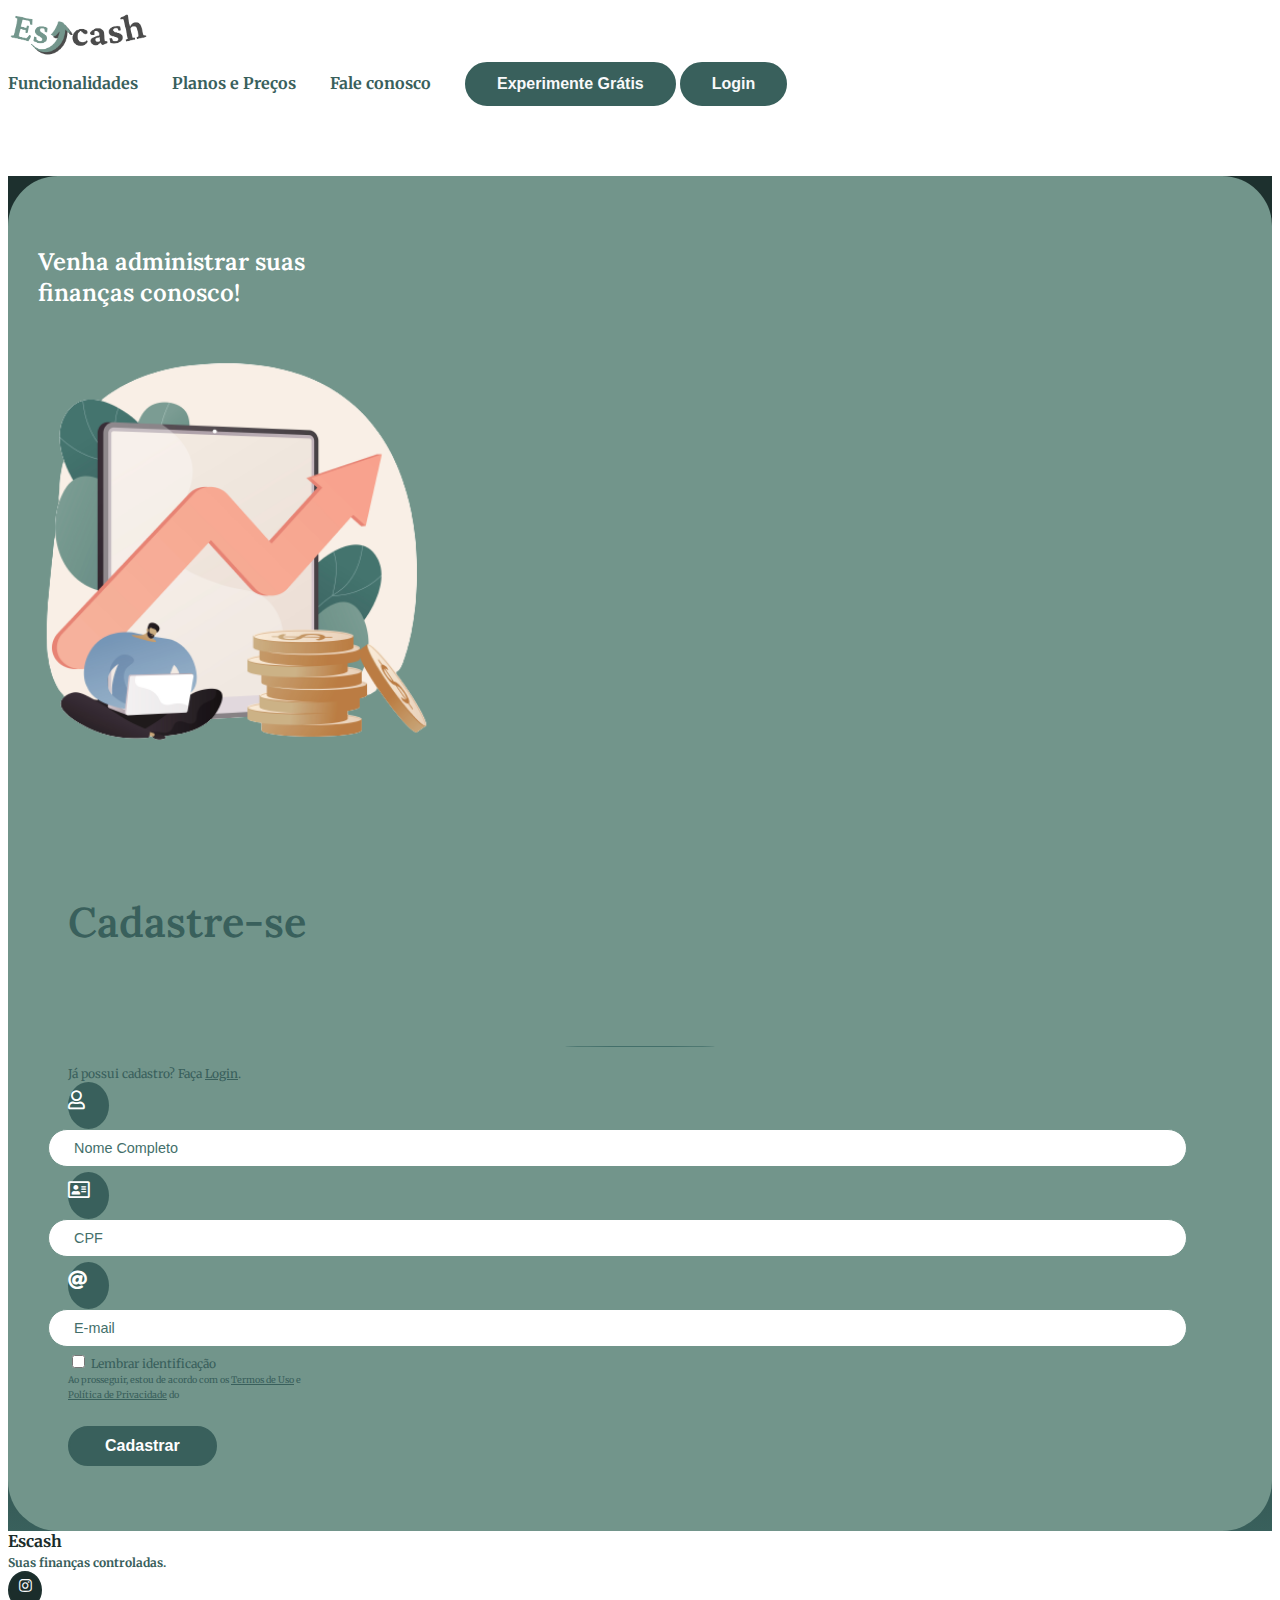
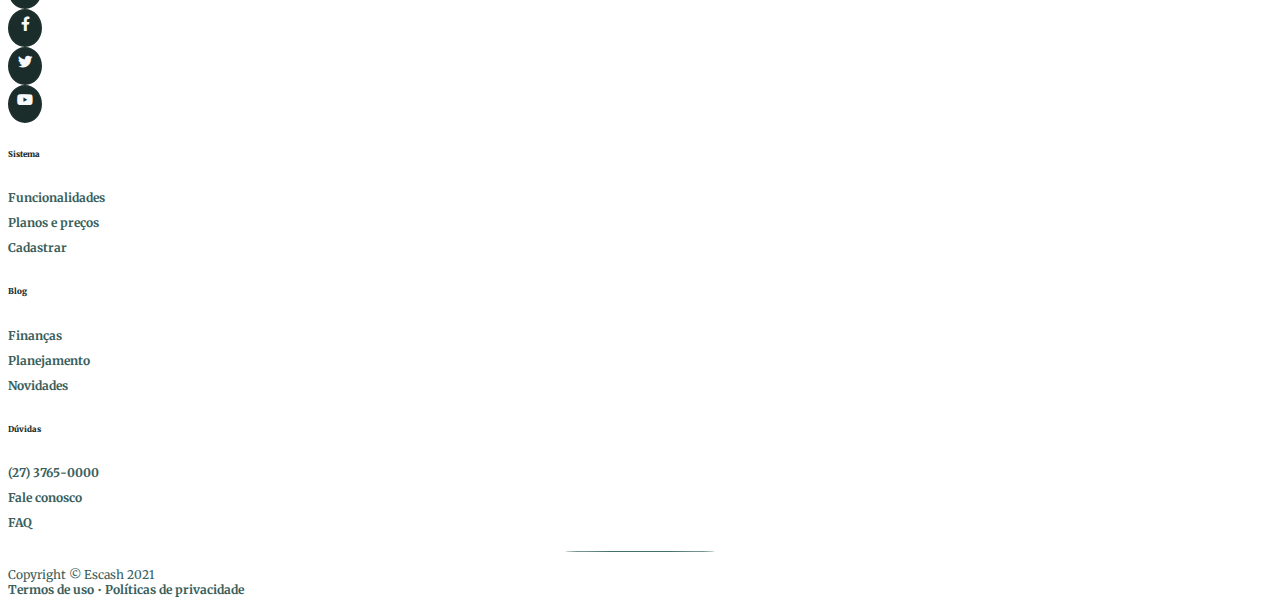
==== commit 03b9eacd: "Iniciando o painel de finanças" ====
--- a/HTML/cadastro.html
+++ b/HTML/cadastro.html
@@ -16,7 +16,8 @@
         <link rel="stylesheet" href="https://cdnjs.cloudflare.com/ajax/libs/font-awesome/5.15.3/css/all.min.css">
         <link rel="stylesheet" href="../CSS/index.css"/>
 
-        <title>Hello, world!</title>
+        <link rel="shortcut icon" href="../Imagens/escashlogo.png"/>
+        <title>Cadastro • Escash</title>
     </head>
     <body>
 
@@ -47,7 +48,7 @@
         <section class="bg-verde-escuro py-5">
             <div class="container">
                 <div class="row borda-div-cadastro">
-                    <div class="col-lg-6 col-md-5 col-sm-12 text-center">
+                    <div class="col-lg-6 col-md-5 col-sm-12 text-center ordem-imagem-cadastro">
                         <h1 class="subtitulo">Venha administrar suas<br>finanças conosco!</h1>
                         <img class="imagem-cadastro" src="../Imagens/ImagemCadastrar.png"/>
                     </div>
@@ -55,46 +56,53 @@
                         <h6 class="titulo-principal mt-lg-3">Cadastre-se</h6>
                         <div class="div-linha"></div>
                         <span class="texto-descricao">Já possui cadastro? Faça
-                            <a class="link" href="../HTML/login.html"> Login</a>.
+                                <a class="link" href="../HTML/login.html"> Login</a>.
                         </span>
-    
-                        <div class="row my-4">
-                            <div class="col-2">
-                                <div class="div-icones-input shadow"><i class="far fa-user"></i></div>
+        
+                        <form autocomplete="off" id="form_cadastro">
+                            <div class="row my-4">
+                                <div class="col-2">
+                                    <div class="div-icones-input shadow"><i class="far fa-user"></i></div>
+                                </div>
+                                <div class="col-10">
+                                    <input class="form-control inputs shadow" type="text" id="nome_cadastro" placeholder="Nome Completo">
+                                    <p class="validacao-campo display-none text-danger" id="nome_vazio">Preencha este campo.</p>
+                                </div>
                             </div>
-                            <div class="col-10">
-                                <input class="form-control inputs shadow" type="text" placeholder="Nome Completo">
+
+                            <div class="row mb-4">
+                                <div class="col-2">
+                                    <div class="div-icones-input shadow"><i class="far fa-address-card"></i></div>
+                                </div>
+                                <div class="col-10">
+                                    <input class="form-control inputs shadow"  type="text" id="cpf_cadastro" placeholder="CPF">
+                                    <p class="validacao-campo display-none text-danger" id="cpf_vazio">Preencha este campo.</p>
+                                    <p class="validacao-campo display-none text-danger">Esse CPF já está cadastrado!</p>
+                                </div>
                             </div>
-                        </div>
-                        <div class="row mb-4">
-                            <div class="col-2">
-                                <div class="div-icones-input shadow"><i class="far fa-address-card"></i></div>
+
+                            <div class="row mb-lg-4 mb-md-4 mb-sm-4 mb-4">
+                                <div class="col-2">
+                                    <div class="div-icones-input shadow"><i class="fas fa-at"></i></div>
+                                </div>
+                                <div class="col-10">
+                                    <input class="form-control inputs shadow" type="text" id="email_cadastro" placeholder="E-mail">
+                                    <p class="validacao-campo display-none text-danger" id="email_vazio">Preencha este campo.</p>
+                                    <p class="validacao-campo display-none text-danger">Esse E-mail já está cadastrado!</p>
+                                </div>
                             </div>
-                            <div class="col-10">
-                                <input class="form-control inputs shadow" type="text" placeholder="CPF">
-                                <p class="validacao-campo text-danger">CPF inválido!</p>
-                                <p class="validacao-campo text-danger">Esse CPF já está cadastrado!</p>
+
+                            <div class="texto-descricao text-center">
+                                <input class="form-check-input mt-0" type="checkbox" id="checkbox_cadastro" aria-label="Checkbox for following text input">
+                                <label for="checkbox_cadastro">Lembrar identificação</label>
+                                <br>
+                                <span class="termo-privacidade">
+                                    Ao prosseguir, estou de acordo com os <a class="link" href="#">Termos de Uso</a> e<br><a class="link"" href="#">Política de Privacidade</a> do
+                                </span>
                             </div>
-                        </div>
-                        <div class="row mb-lg-4 mb-md-4 mb-sm-4 mb-4">
-                            <div class="col-2">
-                                <div class="div-icones-input shadow"><i class="fas fa-at"></i></div>
-                            </div>
-                            <div class="col-10">
-                                <input class="form-control inputs shadow" type="text" placeholder="E-mail">
-                                <p class="validacao-campo text-danger">E-mail inválido!</p>
-                                <p class="validacao-campo text-danger">Esse E-mail já está cadastrado!</p>
-                            </div>
-                        </div>
-                        <div class="texto-descricao text-center">
-                            <input class="form-check-input mt-0" type="checkbox" id="checkbox_cadastro" aria-label="Checkbox for following text input">
-                            <label for="checkbox_cadastro">Lembrar identificação</label>
-                            <br>
-                            <span class="termo-privacidade">
-                                Ao prosseguir, estou de acordo com os <a class="link" href="#">Termos de Uso</a> e<br><a class="link"" href="#">Política de Privacidade</a> do
-                            </span>
-                        </div>
-                        <button type="button" class="btn btn-cadastrar shadow-lg">Cadastrar</button>
+
+                            <button type="submit" id="botao_cadastrar" class="btn btn-cadastrar shadow-lg">Cadastrar</button>
+                        </form>
                     </div>
                 </div>
             </div>
@@ -107,18 +115,26 @@
                         <br>
                         <b class="texto-descricao">Suas finanças controladas.</b>
                         <div class="d-flex mt-2">
-                            <div class="icone-footer">
-                                <i class="fab fa-instagram"></i>
-                            </div>
-                            <div class="icone-footer">
-                                <i class="fab fa-facebook-f"></i>
-                            </div>
-                            <div class="icone-footer">
-                                <i class="fab fa-twitter"></i>
-                            </div>
-                            <div class="icone-footer">
-                                <i class="fab fa-youtube"></i>
-                            </div>
+                            <a href="#">
+                                <div class="icone-footer">
+                                    <i class="fab fa-instagram"></i>
+                                </div>
+                            </a>
+                            <a href="#">
+                                <div class="icone-footer">
+                                    <i class="fab fa-facebook-f"></i>
+                                </div>
+                            </a>
+                            <a href="#">
+                                <div class="icone-footer">
+                                    <i class="fab fa-twitter"></i>
+                                </div>
+                            </a>
+                            <a href="#">
+                                <div class="icone-footer">
+                                    <i class="fab fa-youtube"></i>
+                                </div>
+                            </a>
                         </div>
                     </div>
                     <div class="col-lg-2 col-md-2 col-sm-4 col-6 mb-lg-0 mb-md-0 mb-sm-0 mb-4 texto-descricao" style="line-height: 25px;">
@@ -162,13 +178,10 @@
         <!-- Optional JavaScript; choose one of the two! -->
 
         <!-- Option 1: Bootstrap Bundle with Popper -->
-        <script src="https://cdn.jsdelivr.net/npm/bootstrap@5.0.2/dist/js/bootstrap.bundle.min.js" integrity="sha384-MrcW6ZMFYlzcLA8Nl+NtUVF0sA7MsXsP1UyJoMp4YLEuNSfAP+JcXn/tWtIaxVXM" crossorigin="anonymous"></script>
-        
-        <!-- Option 2: Separate Popper and Bootstrap JS -->
-        <!--
-        <script src="https://cdn.jsdelivr.net/npm/@popperjs/core@2.9.2/dist/umd/popper.min.js" integrity="sha384-IQsoLXl5PILFhosVNubq5LC7Qb9DXgDA9i+tQ8Zj3iwWAwPtgFTxbJ8NT4GN1R8p" crossorigin="anonymous"></script>
-        <script src="https://cdn.jsdelivr.net/npm/bootstrap@5.0.2/dist/js/bootstrap.min.js" integrity="sha384-cVKIPhGWiC2Al4u+LWgxfKTRIcfu0JTxR+EQDz/bgldoEyl4H0zUF0QKbrJ0EcQF" crossorigin="anonymous"></script>
-        -->
-        <script src="../JS/index.js"></script>
+        <script src="https://code.jquery.com/jquery-3.5.1.min.js" integrity="sha256-9/aliU8dGd2tb6OSsuzixeV4y/faTqgFtohetphbbj0=" crossorigin="anonymous"></script>
+        <script src="https://cdnjs.cloudflare.com/ajax/libs/popper.js/1.12.9/umd/popper.min.js" integrity="sha384-ApNbgh9B+Y1QKtv3Rn7W3mgPxhU9K/ScQsAP7hUibX39j7fakFPskvXusvfa0b4Q" crossorigin="anonymous"></script>
+        <script src="https://maxcdn.bootstrapcdn.com/bootstrap/4.0.0/js/bootstrap.min.js" integrity="sha384-JZR6Spejh4U02d8jOt6vLEHfe/JQGiRRSQQxSfFWpi1MquVdAyjUar5+76PVCmYl" crossorigin="anonymous"></script>
+        <script src="../JS/cadastrar.js"></script>
+        <script src="..//JS/jQuery-Mask/dist/jquery.mask.min.js"></script>
     </body>
 </html>--- a/CSS/index.css
+++ b/CSS/index.css
@@ -1,5 +1,10 @@
 body {
     font-family: 'Merriweather', serif;
+}
+
+.bg-verde-escuro {
+    background-color: #fff;
+    background-image: linear-gradient( #1d302e 70%, #39605c 100%);
 }
 
 .link-header {
@@ -12,6 +17,7 @@
 
 .link-header:hover {
     color: #1d302e;
+    transition: .5s;
 }
 
 .btn-header {
@@ -28,16 +34,12 @@
     border: 2px solid #39605c;
     background-color: #f8f9fa;
     color: #39605c;
-}
-
-.bg-verde-escuro {
-    background-color: #fff;
-    background-image: linear-gradient( #1d302e 70%, #39605c 100%);
+    transition: .5s;
 }
 
 .div-cadastro {
-    padding: 10px 10px 10px 10px;
     border-radius: 50px;
+    order: 2;
 }
 
 .borda-div-cadastro {
@@ -48,7 +50,7 @@
 }
 
 .borda-msg-cadastro {
-    padding: 20px 20px 20px 20px;
+    padding: 20px;
     background-color: #b8ccc1;
     border-radius: 50px;
 }
@@ -57,6 +59,10 @@
     height: 400px;
     margin-top: 35px;
     margin-bottom: 20px;
+}
+
+.ordem-imagem-cadastro {
+    order: 1;
 }
 
 .imagem-msg-cadastro {
@@ -74,8 +80,13 @@
     font-size: 1.5em;
     font-family: 'Lora', serif;
     font-weight: 600;
-    margin-top: 40px;
+    margin-top: 40px !important;
     color: white;
+}
+
+.texto-descricao {
+    font-size: 0.7em;
+    color: #39605c;
 }
 
 .texto-msg-cadastro {
@@ -85,7 +96,7 @@
 }
 
 .p-msg-cadastro {
-    padding: 50px;
+    padding: 75px 50px;
 }
 
 .cronometro-msg-cadastro {
@@ -105,11 +116,6 @@
     margin-bottom: 15px;
 }
 
-.texto-descricao {
-    font-size: 0.75em;
-    color: #39605c;
-}
-
 .link {
     color: #39605c;
 }
@@ -169,10 +175,10 @@
 }
 
 .btn-cadastrar:hover {
-    background-color: white;
+    background-color: #f8f9fa;
     border: 2px solid #26403d;
     color: #26403d;
-    transition: .4s;
+    transition: .5s;
 }
 
 .btn-msg-cadastrar {
@@ -190,7 +196,7 @@
     background-color: #39605c;
     border: 1px solid #39605c;
     color: white;
-    transition: .4s;
+    transition: .5s;
 }
 
 .btn-msg-cadastrar:focus {
@@ -203,6 +209,9 @@
     text-align: right;
     margin: 3px 50px -14px 0px;
     color: #ff3333;
+}
+
+.display-none {
     display: none;
 }
 
@@ -221,7 +230,25 @@
     background-color: white;
     border: 2px solid #26403d;
     color: #26403d;
-    transition: .4s;
+    transition: .5s;
+}
+
+.btn-alterar-senha {
+    padding: 11px 50px;
+    margin-top: 25px;
+    border: 2px solid white;
+    border-radius: 40px;
+    background-color: white;
+    color: #39605c;
+    font-weight: 600;
+    font-size: 1em;
+}
+
+.btn-alterar-senha:hover {
+    background-color: #26403d;
+    border: 2px solid #26403d;
+    color: white;
+    transition: .5s;
 }
 
 .input-alterar-senha {
@@ -242,35 +269,51 @@
 }
 
 .icone-alterar-senha {
-    height: 45px;
-    width: 45px;
-    margin-left: auto;
-    margin-right: auto;
+    height: 40px;
+    width: 40px;
+    margin: -10px auto;
+    font-size: 1em;
     padding-top: 5px;
     color: #39605c;
-    font-size: 1.3em;
     border: 2px solid #39605c;
     border-radius: 100%;
-    background-color: #26403d1a;
-}
-
-.fa-eye {
+    background-color: #ffffff30;
+}
+
+.olho-alterar-senha {
     position: absolute;
+    font-size: 0.8em;
     right: 16px;
-    top: 14px;
+    top: 16px;
+    color: #436f6a;
+}
+
+.olho-login-senha {
+    position: absolute;
+    font-size: 0.8em;
+    right: 40px;
+    top: 16px;
     color: #436f6a;
 }
 
 .icone-footer {
     height: 30px;
     width: 30px;
+    border: 2px solid #1d302e;
     background-color: #1b2d2b;
     color: #f8f9fa;
     border-radius: 100%;
     text-align: center;
-    padding-top: 6px;
+    padding-top: 4px;
     font-size: 0.9em;
     margin-right: 10px;
+}
+
+.icone-footer:hover {
+    border: 2px solid #1d302e;
+    background-color: #f8f9fa;
+    color: #1b2d2b;
+    transition: .5s;
 }
 
 .fa-bars {
@@ -279,6 +322,11 @@
     margin-top: 9px;
 }
 
+.menu-lateral {
+    height: 100vh;
+    position: fixed;
+}
+
 @media (max-width: 330px) {
     
     .menu-monitor {
@@ -299,6 +347,11 @@
         margin-bottom: 10px;
         margin-top: 10px;
     }
+    
+    .ordem-imagem-cadastro {
+        order: 2;
+        margin-top: 40px;
+    }
 
     .titulo-principal {
         font-size: 1.8em;
@@ -314,13 +367,8 @@
         margin-top: 15px;
         margin-bottom: 20px;
     }
-    
-    .texto-descricao {
-        font-size: 0.7em;
-    }
 
     .div-cadastro {
-        margin-top: 30px;
         padding: 30px 10px;
         border-radius: 20px;
         order: 1;
@@ -358,11 +406,6 @@
         font-size: 0.9em;
     }
 
-    .div-imagem-cadastro {
-        order: 2;
-        background-color: unset;
-    }
-
     .texto-msg-cadastro {
         font-size: 1em;
     }
@@ -385,6 +428,7 @@
     .borda-msg-cadastro {
         margin-left: 10px;
         margin-right: 10px;
+        margin-top: 50px;
     }
 
     .cronometro-msg-cadastro {
@@ -397,21 +441,31 @@
         font-size: 0.8em;
     }
 
-    .icone-alterar-senha {
-        height: 40px;
-        width: 40px;
-        margin-top: -10px;
-        margin-bottom: -10px;
-        padding-top: 5px;
-        font-size: 1em;
-    }
-
     .icone-footer {
         height: 25px;
         width: 25px;
-        padding-top: 4px;
+        padding-top: 2px;
         font-size: 0.75em;
         margin-right: 5px;
+    }
+    
+    .linha-senha-responsivo {
+        border-bottom: 1px solid #26403d;
+        width: 95%;
+        margin: 0px auto 45px auto;
+    }
+
+    .p-alterar-senha {
+        padding-top: unset;
+    }
+
+    .input-alterar-senha {
+        font-size: 0.8em;
+    }
+
+    .olho-login-senha {
+        right: 20px;
+        top: 13px;
     }
 }
 
@@ -436,6 +490,11 @@
         margin-bottom: 10px;
         margin-top: 10px;
     }
+    
+    .ordem-imagem-cadastro {
+        order: 2;
+        margin-top: 40px;
+    }
 
     .titulo-principal {
         font-size: 1.9em;
@@ -451,16 +510,11 @@
         margin-top: 15px;
         margin-bottom: 25px;
     }
-    
-    .texto-descricao {
-        font-size: 0.7em;
-    }
 
     .div-cadastro {
         padding: 35px 10px;
         order: 1;
         border-radius: 20px;
-        margin-top: 30px;
     }
 
     .borda-div-cadastro {
@@ -495,11 +549,6 @@
         font-size: 0.9em;
     }
 
-    .div-imagem-cadastro {
-        order: 2;
-        background-color: unset;
-    }
-
     .texto-msg-cadastro {
         font-size: 1em;
     }
@@ -517,6 +566,7 @@
     .borda-msg-cadastro {
         margin-left: 10px;
         margin-right: 10px;
+        margin-top: 50px;
     }
 
     .cronometro-msg-cadastro {
@@ -529,21 +579,31 @@
         font-size: 0.8em;
     }
 
-    .icone-alterar-senha {
-        height: 40px;
-        width: 40px;
-        margin-top: -10px;
-        margin-bottom: -10px;
-        padding-top: 5px;
-        font-size: 1em;
-    }
-
     .icone-footer {
         height: 25px;
         width: 25px;
-        padding-top: 4px;
+        padding-top: 2px;
         font-size: 0.75em;
         margin-right: 5px;
+    }
+    
+    .linha-senha-responsivo {
+        border-bottom: 1px solid #26403d;
+        width: 95%;
+        margin: 0px auto 45px auto;
+    }
+
+    .p-alterar-senha {
+        padding-top: unset;
+    }
+
+    .input-alterar-senha {
+        font-size: 0.8em;
+    }
+
+    .olho-login-senha {
+        right: 20px;
+        top: 13px;
     }
 
 }
@@ -566,6 +626,11 @@
     .imagem-cadastro {
         margin-left: unset;
         height: 300px;
+    }
+    
+    .ordem-imagem-cadastro {
+        order: 2;
+        margin-top: 50px;
     }
 
     .titulo-principal {
@@ -582,16 +647,11 @@
         margin-top: 15px;
         margin-bottom: 25px;
     }
-    
-    .texto-descricao {
-        font-size: 0.7em;
-    }
 
     .div-cadastro {
         padding: 25px 5px 25px 5px;
         order: 1;
         border-radius: 20px;
-        margin-top: 20px;
     }
 
     .borda-div-cadastro {
@@ -626,11 +686,6 @@
         font-size: 0.9em;
     }
 
-    .div-imagem-cadastro {
-        order: 2;
-        background-color: unset;
-    }
-
     .texto-msg-cadastro {
         font-size: 1.19em;
     }
@@ -647,6 +702,8 @@
     .borda-msg-cadastro {
         margin-left: 20px;
         margin-right: 20px;
+        margin-top: 60px;
+        margin-bottom: 20px;
     }
 
     .cronometro-msg-cadastro {
@@ -659,13 +716,18 @@
         font-size: 0.9em;
     }
 
-    .icone-alterar-senha {
-        height: 40px;
-        width: 40px;
-        margin-top: -10px;
-        margin-bottom: -10px;
-        padding-top: 5px;
-        font-size: 1em;
+    .linha-senha-responsivo {
+        border-bottom: 1px solid #26403d;
+        width: 95%;
+        margin: 0px auto 55px auto;
+    }
+
+    .p-alterar-senha {
+        padding-top: unset;
+    }
+
+    .olho-login-senha {
+        right: 25px;
     }
 
 }
@@ -699,20 +761,20 @@
         margin-top: 15px;
         margin-bottom: 25px;
     }
-    
-    .texto-descricao {
-        font-size: 0.7em;
-    }
 
     .div-cadastro {
         padding: 30px 0px 30px 0px;
         border-radius: 20px;
         order: 1;
-        margin-top: 20px;
     }
 
     .borda-div-cadastro {
         padding: 45px 20px 20px 20px;
+    }
+
+    .borda-msg-cadastro {
+        margin-top: 60px;
+        margin-bottom: 20px;
     }
 
     .inputs {
@@ -739,9 +801,9 @@
         font-size: 0.9em;
     }
 
-    .div-imagem-cadastro {
+    .ordem-imagem-cadastro {
         order: 2;
-        background-color: unset;
+        margin-top: 40px;
     }
 
     .texto-msg-cadastro {
@@ -755,6 +817,16 @@
 
     .p-msg-cadastro {
         padding: 35px;
+    }
+
+    .linha-senha-responsivo {
+        border-bottom: 1px solid #26403d;
+        width: 95%;
+        margin: 0px auto 55px auto;
+    }
+
+    .p-alterar-senha {
+        padding-top: unset;
     }
 }
 
@@ -783,6 +855,15 @@
         margin-left: -34px;
         height: 275px;
     }
+    
+    .ordem-imagem-cadastro {
+        order: 2;
+        margin-top: 20px;
+    }
+
+    .img-cadastro-senha {
+        margin-left: -20px !important;
+    }
 
     .titulo-principal {
         font-size: 2.15em;
@@ -790,7 +871,7 @@
     
     .subtitulo {
         font-size: 1.2em;
-        margin-top: 60px;
+        margin-top: 30px;
     }
     
     .div-linha {
@@ -833,15 +914,15 @@
         border-radius: 50px;
     }
 
-    .div-imagem-cadastro {
-        border-radius: 50px;
-    }
-
     .imagem-msg-cadastro {
         height: 370px;
         margin-top: 20px;
     }
 
+    .icone-alterar-senha {
+        margin-top: 10px;
+    }
+
     .p-msg-cadastro {
         padding-bottom: 20px;
     }
@@ -849,6 +930,12 @@
     .borda-msg-cadastro {
         margin-left: 20px;
         margin-right: 20px;
+        margin-top: 50px;
+        margin-bottom: 20px;
+    }
+
+    .olho-login-senha {
+        right: 35px;
     }
 
 }
@@ -875,7 +962,10 @@
     .imagem-cadastro {
         border-radius: 50px;
         margin-left: -10px;
-        height: 360px;
+    }
+
+    .texto-descricao {
+        font-size: 0.75em;
     }
 
     .inputs {
@@ -891,8 +981,13 @@
         border-radius: 50px;
     }
 
-    .div-imagem-cadastro {
-        border-radius: 50px;
+    .borda-msg-cadastro {
+        margin-top: 90px;
+        margin-bottom: 30px;
+    }
+
+    .p-msg-cadastro {
+        padding: 50px;
     }
 
     .texto-msg-cadastro {
@@ -905,6 +1000,13 @@
 
     .div-cadastro {
         padding: 30px 10px 30px 10px;
+    }
+
+    .icone-alterar-senha {
+        height: 45px;
+        width: 45px;
+        margin: 0px auto;
+        font-size: 1.3em;
     }
 }
 
@@ -923,9 +1025,9 @@
         margin-left: -10px;
         height: 385px;
     }
-    
-    .div-imagem-cadastro {
-        border-radius: 50px;
+
+    .texto-descricao {
+        font-size: 0.75em;
     }
 
     .div-cadastro {
@@ -939,9 +1041,22 @@
     .borda-msg-cadastro {
         padding: 60px 30px 70px 30px;
         color: white;
+        margin-top: 100px;
+        margin-bottom: 50px;
     }
 
     .imagem-msg-cadastro {
         height: 430px;
     }
+
+    .icone-alterar-senha {
+        height: 45px;
+        width: 45px;
+        margin: 0px auto;
+        font-size: 1.3em;
+    }
+
+    .olho-login-senha {
+        right: 60px;
+    }
 }